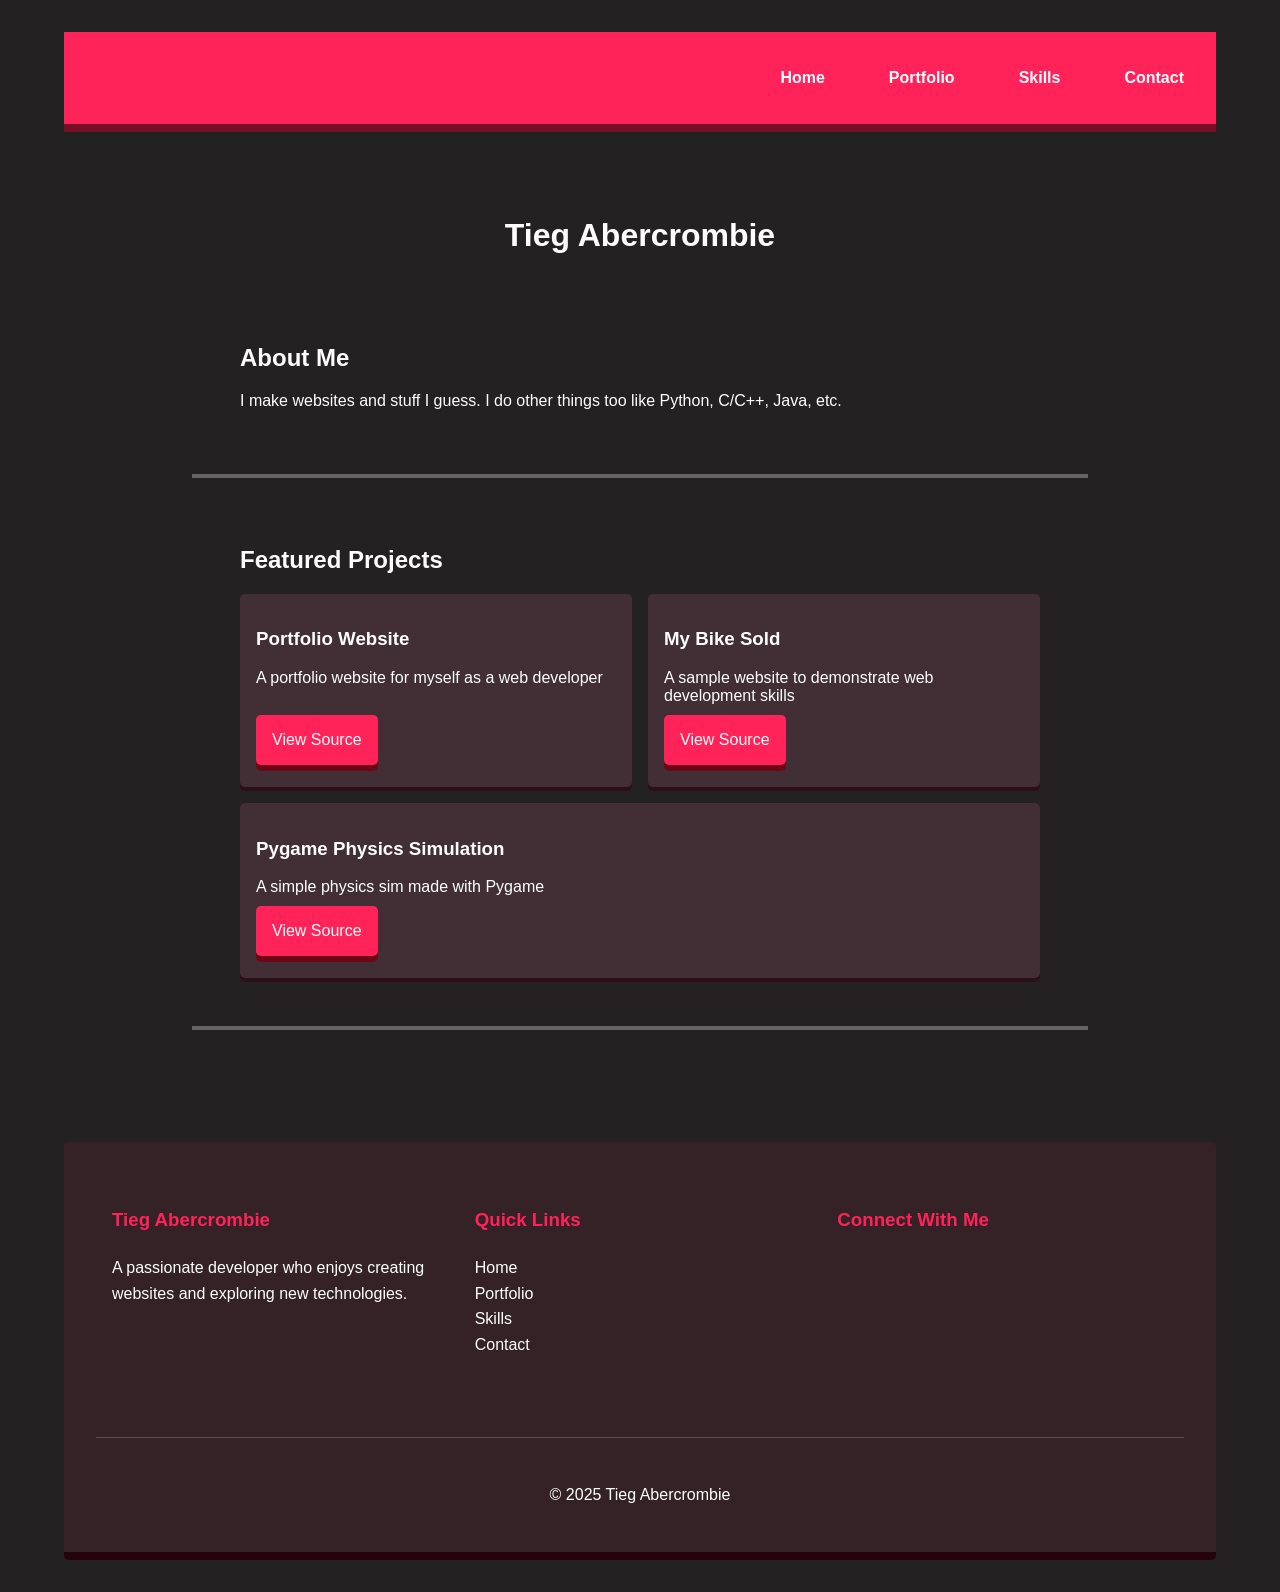
==== index.html @ 49874b30 "add more stuff idk im bad at remembering" ====
<!DOCTYPE html>
<html lang="en">
<head>
    <meta charset="UTF-8">
    <meta name="viewport" content="width=device-width, initial-scale=1.0">
    <title>Home | Tieg Abercrombie</title>
    <link rel="stylesheet" href="styles.css">
    <script src="https://kit.fontawesome.com/b3dae35265.js" crossorigin="anonymous"></script>
</head>
<body>
    <header>
        <a href="index.html">
            <img src="https://placehold.co/400/" alt="">
        </a>
        <nav>
            <a href="index.html">Home</a>
            <a href="portfolio.html">Portfolio</a>
            <a href="skills.html">Skills</a>
            <a href="contact.html">Contact</a>
        </nav>
    </header>
    <main>
        <h1>Tieg Abercrombie</h1>
        <section>
            <h2>About Me</h2>
            <p>I make websites and stuff I guess. I do other things too like Python, C/C++, Java, etc.</p>
        </section>
        <section>
            <h2>Featured Projects</h2>
            <div class="card-container">
                <div class="project-card">
                    <div class="card-content">
                        <h3><i class="fa-solid fa-globe"></i> Portfolio Website</h3>
                        <p>A portfolio website for myself as a web developer</p>
                    </div>
                    <a href="https://github.com/28tabercrombie/web-dev-portfolio" target="_blank" class="btn"><i class="fa-brands fa-github"></i> View Source</a>
                </div>
                <div class="project-card">
                    <div class="card-content">
                        <h3><i class="fa-solid fa-globe"></i> My Bike Sold</h3>
                        <p>A sample website to demonstrate web development skills</p>
                    </div>
                    <a href="https://github.com/28tabercrombie/my-bike-sold" target="_blank" class="btn"><i class="fa-brands fa-github"></i> View Source</a>
                </div>
                <div class="project-card">
                    <div class="card-content">
                        <h3><i class="fa-brands fa-python"></i> Pygame Physics Simulation</h3>
                        <p>A simple physics sim made with Pygame</p>
                    </div>
                    <a href="https://github.com/TryroT136/python/blob/main/simulations/best-physics-ever.py" target="_blank" class="btn"><i class="fa-brands fa-github"></i> View Source</a>
                </div>
            </div>
        </section>
    </main>
    <footer>
    <div class="footer-container">
        <div class="footer-section about">
            <h3>Tieg Abercrombie</h3>
            <p>A passionate developer who enjoys creating websites and exploring new technologies.</p>
        </div>
        <div class="footer-section links">
            <h3>Quick Links</h3>
            <ul>
                <li><a href="index.html">Home</a></li>
                <li><a href="portfolio.html">Portfolio</a></li>
                <li><a href="skills.html">Skills</a></li>
                <li><a href="contact.html">Contact</a></li>
            </ul>
        </div>
        <div class="footer-section social">
            <h3>Connect With Me</h3>
            <div class="social-links">
                <a href="#" target="_blank" aria-label="GitHub"><i class="fa-brands fa-github"></i></a>
                <a href="#" target="_blank" aria-label="LinkedIn"><i class="fa-brands fa-linkedin"></i></a>
                <a href="#" target="_blank" aria-label="Twitter"><i class="fa-brands fa-twitter"></i></a>
            </div>
        </div>
    </div>
    <div class="footer-bottom">
        <p>&copy; 2025 Tieg Abercrombie</p>
    </div>
</footer>

</body>
</html>
---- styles.css ----
html, body {
    margin: 0;
    padding: 0;
}

* {
    box-sizing: border-box;
}

body {
    font-family:'Segoe UI', Tahoma, Geneva, Verdana, sans-serif;
    /* text-transform: lowercase; */
    background-color: #242122;
    display: flex;
    flex-direction: column;
    align-items: center;
    /* justify-content: center; */
    width: 100vw;
    min-height: 100vh;
    color: #ffffff;
}

header {
    display: flex;
    flex-direction: row;
    align-items: center;
    justify-content: space-between;
    /* padding: 1rem; */
    background-color: #ff235a;
    color: #ffffff;
    border-bottom: 8px solid #750f25;
    width: calc(100% - 8rem);
    margin: 2rem auto;
    height: 100px;
}

header a, header img {
    height: 100%;
    padding: 0.5rem;
}

header nav {
    display: flex;
    flex-direction: row;
    align-items: center;
    gap: 0;
}

header nav a {
    background-color: #ff235a;
    display: inline-flex;
    text-decoration: none;
    color: #ffffff;
    font-weight: bold;
    padding: 0 2em;
    transition: all 0.3s ease-in-out;
    transform: translateY(0px);
    height: 92px;
    text-align: center;
    border-bottom: 0px solid #750f25;
    align-items: center;
    justify-content: center;
}

header nav a:hover {
    box-shadow: 0px 4px 0px #750f25;
    /* color: #ffdde5; */
    background-color: #cd1238;
    transform: translateY(-4px);
}

main {
    display: flex;
    flex-direction: column;
    align-items: center;
    justify-content: flex-start;
    padding: 2rem;
    width: 60em;
    height: fit-content;
    padding-bottom: 5rem;
}

section {
    padding: 3rem;
    width: 100%;
    border-bottom: 4px solid rgba(255, 255, 255, 0.301);
}

.btn {
    display: inline-block;
    background-color: #ff235a;
    color: #ffffff;
    box-shadow: 0px 6px 0px #6c0816;
    text-decoration: none;
    padding: 1em;
    border-radius: 5px;
    transform: translateY(-6px);
    transition: all 0.2s ease-in-out;
}

.btn i {
    color: #ffffff;
}

.btn:hover {
    background-color: #cd1238;
    box-shadow: 0px 4px 0px #6c0816;
    transform: translateY(-4px);
}

.btn:active {
    background-color: #b31031;
    box-shadow: 0px 0px 0px #6c0816;
    transform: translateY(0px);
}
/*
footer {
    display: flex;
    flex-direction: column;
    align-items: center;
    justify-content: space-around;
    padding: 1rem;
    background-color: #342227;
    color: #ffffff;
    border-bottom: 8px solid #25030a;
    width: calc(100% - 32rem);
    margin: 2rem auto;
    height: 100px;
}

footer p {
    padding: 0;
    margin: 0;
}

footer .footer-links {
    display: flex;
    flex-direction: row;
    align-items: center;
    justify-content: space-around;
    width: 100%;
    margin-top: 1em;
}

footer .footer-links a {
    text-align: center;
    flex: 1;
    text-decoration: none;
    color: #ffffff;
    font-weight: bold;
    border-right: 2px solid rgba(255, 255, 255, 0.301);
    transition: all 0.3s ease-in-out;
}

footer .footer-links a:last-child {
    border: none;
}

footer .footer-links a:hover {
    color: #ff4f78;
}*/

.card-container {
    display: flex;
    flex-direction: row;
    flex-wrap: wrap;
    align-content: flex-start;
    gap: 1em;
}

.project-card {
    display: flex;
    flex-direction: column;
    align-items: flex-start;
    background-color: #412f35;
    box-shadow: 0px 4px 0px #2b1117;
    padding: 1em;
    border-radius: 5px;
    transition: all 0.3s ease-in-out;
    flex: 1;
    min-width: 300px;
    /* margin-bottom: 1em; */
}

.project-card .card-content {
    flex-grow: 1;
}

.project-card .card-button-container {
    display: flex;
    flex-direction: row;
    align-items: center;
    justify-content: flex-end;
    align-self: flex-end;
    margin-top: 1em;
    gap: 1em;
}

.project-card:hover {
    transform: translateY(-4px);
    box-shadow: 0px 8px 0px #2b1117;
}

.contact-links {
    display: flex;
    flex-direction: row;
    gap: 1em; /* Add some space between the buttons */
}

.contact-links a {
    display: flex; /* Use flexbox for internal alignment */
    flex-direction: column; /* Stack icon and text vertically */
    align-items: center; /* Center items horizontally */
    justify-content: center; /* Center items vertically */
    text-decoration: none;
    color: #ffffff;
    background-color: #ff235a;
    box-shadow: 0px 6px 0px #6c0816;
    text-align: center;
    padding: 1.5em; /* Increase padding to make it more square */
    border-radius: 5px;
    width: 8em; /* Set a fixed width to make them square-ish */
    transition: all 0.2s ease-in-out;
}

.contact-links a i {
    font-size: 2em;
    text-shadow: 0px 2px 0px #96001e5a;
    color: #ffffff;
    margin-bottom: 0.5em;
}

.contact-links a img {
    height: 2em;
    filter: drop-shadow(0px 2px 0px #96001e5a);
    margin-bottom: 0.5em;
}

.contact-links a:hover {
    background-color: #cd1238;
    box-shadow: 0px 4px 0px #6c0816;
    transform: translateY(2px);
}

.contact-links a:active {
    background-color: #b31031;
    box-shadow: 0px 0px 0px #6c0816;
    transform: translateY(6px);
}

.contact-links a span { /* Style for the text below the icon */
    margin-top: 0.5em; /* Space between icon and text */
}

.disabled {
    opacity: 0.5;
    pointer-events: none;
}

i {
    color: #ff235a;
}

.img-icon {
    width: auto;
    height: 1em;
    vertical-align: middle;
}

















footer {
    background-color: #342227;
    color: #ffffff;
    padding: 2rem;
    margin: 2rem auto; /* Centers the footer with space above and below */
    width: calc(100% - 8rem); /* Matches the width of your header */
    max-width: 1200px; /* Good practice for very large screens */
    border-radius: 5px;
    border-bottom: 8px solid #25030a; /* Consistent with your header's border */
}

.footer-container {
    display: flex;
    flex-wrap: wrap;
    justify-content: space-between;
    padding-bottom: 2rem;
}

.footer-section {
    flex: 1;
    min-width: 220px; /* Adjusted for better wrapping in a smaller container */
    margin: 1rem;
}

.footer-section h3 {
    color: #ff235a;
    margin-bottom: 1.5rem;
}

.footer-section p, .footer-section ul {
    line-height: 1.6;
}

.footer-section.links ul {
    list-style: none;
    padding: 0;
}

.footer-section.links ul li a {
    text-decoration: none;
    color: #ffffff;
    transition: color 0.3s ease-in-out;
}

.footer-section.links ul li a:hover {
    color: #ff4f78;
}

.social-links a {
    display: inline-block;
    color: #ffffff;
    font-size: 1.5rem;
    margin-right: 1.5rem;
    transition: color 0.3s ease-in-out, transform 0.3s ease-in-out;
}

.social-links a:last-child {
    margin-right: 0;
}

.social-links a:hover {
    color: #ff4f78;
    transform: translateY(-2px);
}

.footer-bottom {
    text-align: center;
    padding-top: 2rem;
    margin-top: 1rem;
    border-top: 1px solid rgba(255, 255, 255, 0.2);
}











/* Mobile */
@media screen and (max-width: 768px) {
    header {
        flex-direction: column;
        height: fit-content;
    }

    header nav {
        flex-direction: column;
        width: 100%;
    }

    header nav a {
        width: 100%;
    }

    header img {
        height: 100px;
    }

    .card-container {
        flex-direction: column;
        align-items: center;
    }

    .project-card {
        width: 100%;
        min-width: 100px;
    }

    .project-card .card-button-container {
        flex-direction: column;
        align-items: center;
        width: 100%;
    }

    .project-card .card-button-container .btn {
        width: 100%;
    }

    main {
        width: 100%;
    }
}
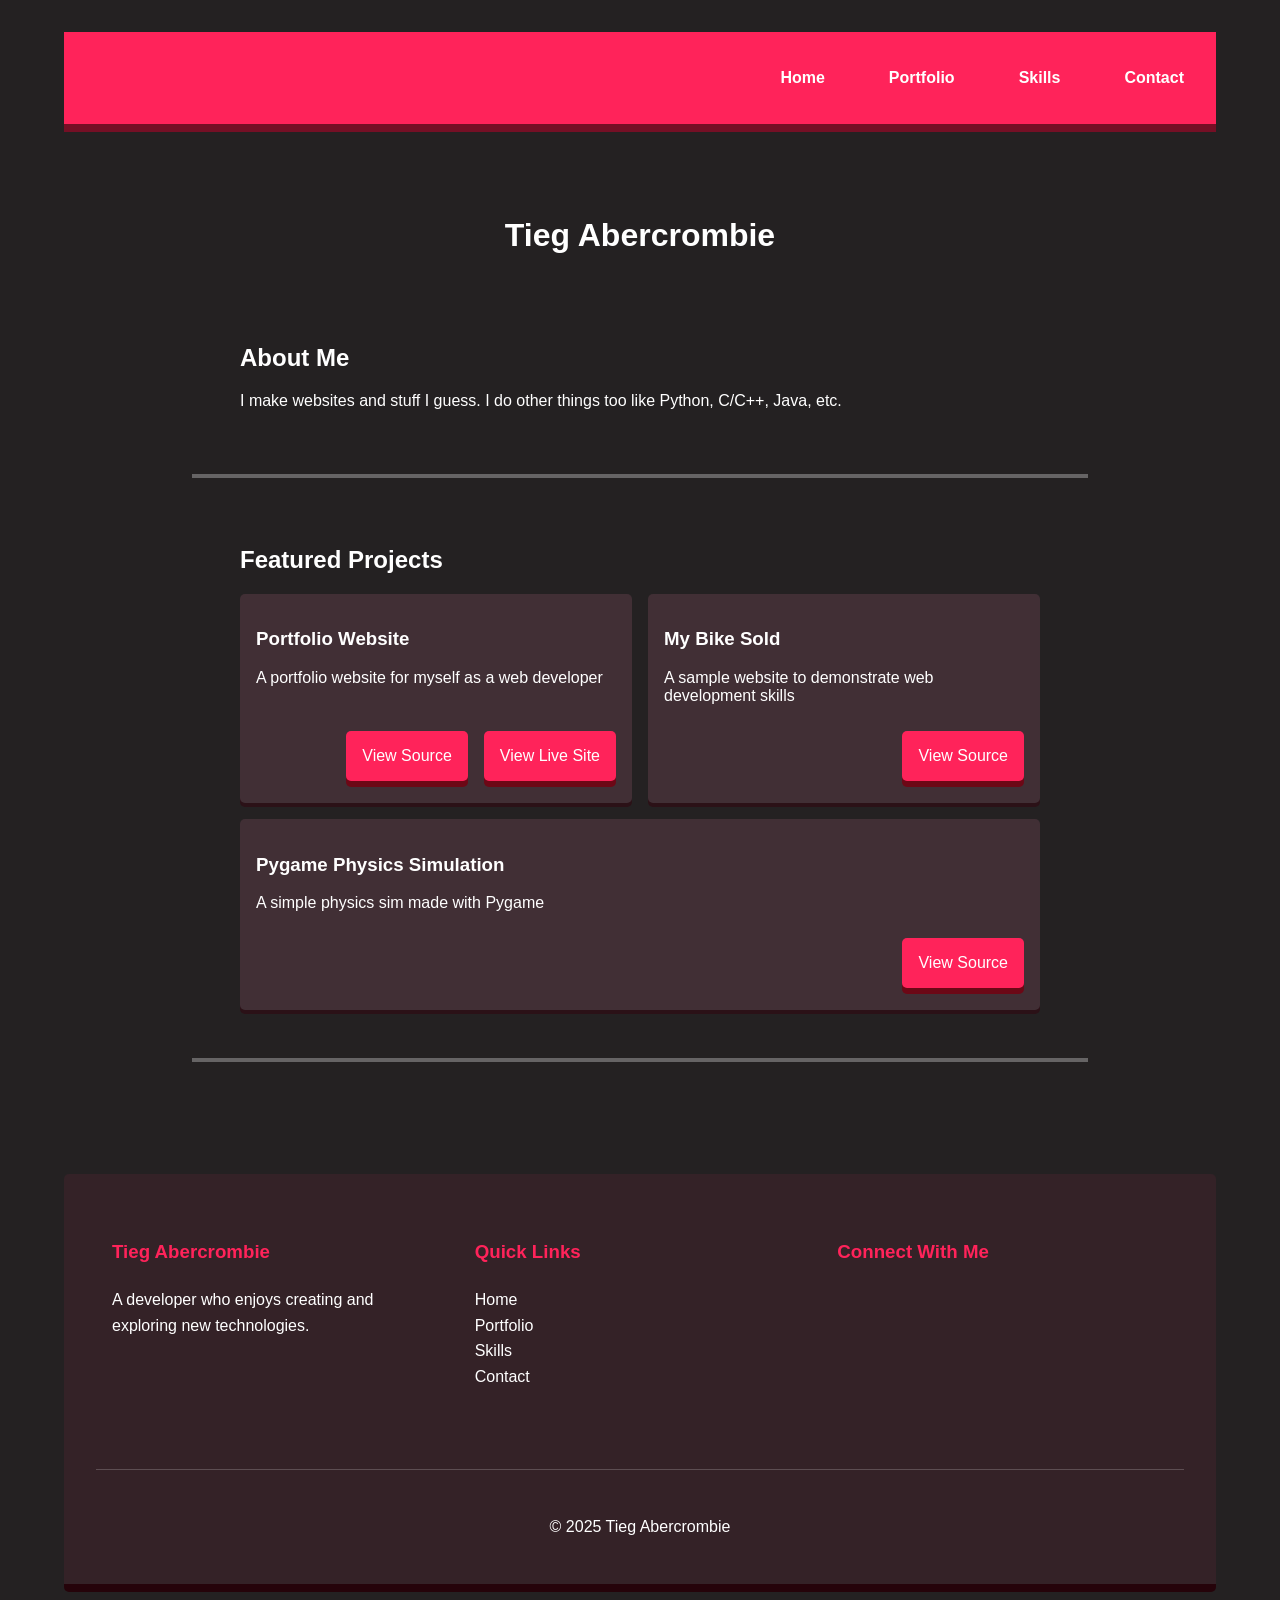
==== commit d56c389d: "xvbxcvxvcd" ====
--- a/index.html
+++ b/index.html
@@ -5,6 +5,7 @@
     <meta name="viewport" content="width=device-width, initial-scale=1.0">
     <title>Home | Tieg Abercrombie</title>
     <link rel="stylesheet" href="styles.css">
+    <link rel="shortcut icon" href="favicon.svg" type="image/x-icon">
     <script src="https://kit.fontawesome.com/b3dae35265.js" crossorigin="anonymous"></script>
 </head>
 <body>
@@ -33,21 +34,28 @@
                         <h3><i class="fa-solid fa-globe"></i> Portfolio Website</h3>
                         <p>A portfolio website for myself as a web developer</p>
                     </div>
-                    <a href="https://github.com/28tabercrombie/web-dev-portfolio" target="_blank" class="btn"><i class="fa-brands fa-github"></i> View Source</a>
+                    <div class="card-button-container">
+                        <a href="https://github.com/28tabercrombie/web-dev-portfolio" target="_blank" class="btn"><i class="fa-brands fa-github"></i> View Source</a>
+                        <a href="https://tiega.catalystweb.dev" target="_blank" class="btn"><i class="fa-solid fa-arrow-up-right-from-square"></i> View Live Site</a> 
+                    </div>
                 </div>
                 <div class="project-card">
                     <div class="card-content">
                         <h3><i class="fa-solid fa-globe"></i> My Bike Sold</h3>
                         <p>A sample website to demonstrate web development skills</p>
                     </div>
-                    <a href="https://github.com/28tabercrombie/my-bike-sold" target="_blank" class="btn"><i class="fa-brands fa-github"></i> View Source</a>
+                    <div class="card-button-container">
+                        <a href="https://github.com/28tabercrombie/my-bike-sold" target="_blank" class="btn"><i class="fa-brands fa-github"></i> View Source</a>
+                    </div>
                 </div>
                 <div class="project-card">
                     <div class="card-content">
                         <h3><i class="fa-brands fa-python"></i> Pygame Physics Simulation</h3>
                         <p>A simple physics sim made with Pygame</p>
                     </div>
-                    <a href="https://github.com/TryroT136/python/blob/main/simulations/best-physics-ever.py" target="_blank" class="btn"><i class="fa-brands fa-github"></i> View Source</a>
+                    <div class="card-button-container">
+                        <a href="https://github.com/TryroT136/python/blob/main/simulations/best-physics-ever.py" target="_blank" class="btn"><i class="fa-brands fa-github"></i> View Source</a>
+                    </div>
                 </div>
             </div>
         </section>
@@ -56,7 +64,7 @@
     <div class="footer-container">
         <div class="footer-section about">
             <h3>Tieg Abercrombie</h3>
-            <p>A passionate developer who enjoys creating websites and exploring new technologies.</p>
+            <p>A developer who enjoys creating and exploring new technologies.</p>
         </div>
         <div class="footer-section links">
             <h3>Quick Links</h3>
@@ -70,9 +78,9 @@
         <div class="footer-section social">
             <h3>Connect With Me</h3>
             <div class="social-links">
-                <a href="#" target="_blank" aria-label="GitHub"><i class="fa-brands fa-github"></i></a>
-                <a href="#" target="_blank" aria-label="LinkedIn"><i class="fa-brands fa-linkedin"></i></a>
-                <a href="#" target="_blank" aria-label="Twitter"><i class="fa-brands fa-twitter"></i></a>
+                <a href="https://github.com/28tabercrombie" target="_blank" aria-label="GitHub"><i class="fa-brands fa-github"></i></a>
+                <a href="#" target="_blank" aria-label="LinkedIn" class="disabled"><i class="fa-brands fa-linkedin"></i></a>
+                <a href="#" target="_blank" aria-label="Bluesky" class="disabled"><i class="fa-brands fa-bluesky"></i></a>
             </div>
         </div>
     </div>
--- a/styles.css
+++ b/styles.css
@@ -189,6 +189,7 @@
 .project-card .card-button-container {
     display: flex;
     flex-direction: row;
+    flex-wrap: wrap;
     align-items: center;
     justify-content: flex-end;
     align-self: flex-end;
@@ -202,8 +203,10 @@
 }
 
 .contact-links {
-    display: flex;
-    flex-direction: row;
+    width: 100%;
+    display: flex;
+    flex-direction: row;
+    flex-wrap: wrap;
     gap: 1em; /* Add some space between the buttons */
 }
 
@@ -219,20 +222,20 @@
     text-align: center;
     padding: 1.5em; /* Increase padding to make it more square */
     border-radius: 5px;
-    width: 8em; /* Set a fixed width to make them square-ish */
+    width: calc((100% / 5) - 0.8em);
     transition: all 0.2s ease-in-out;
 }
 
 .contact-links a i {
     font-size: 2em;
-    text-shadow: 0px 2px 0px #96001e5a;
+    text-shadow: 0px 3px 0px #96001e5a;
     color: #ffffff;
     margin-bottom: 0.5em;
 }
 
 .contact-links a img {
     height: 2em;
-    filter: drop-shadow(0px 2px 0px #96001e5a);
+    filter: drop-shadow(0px 3px 0px #96001e5a);
     margin-bottom: 0.5em;
 }
 
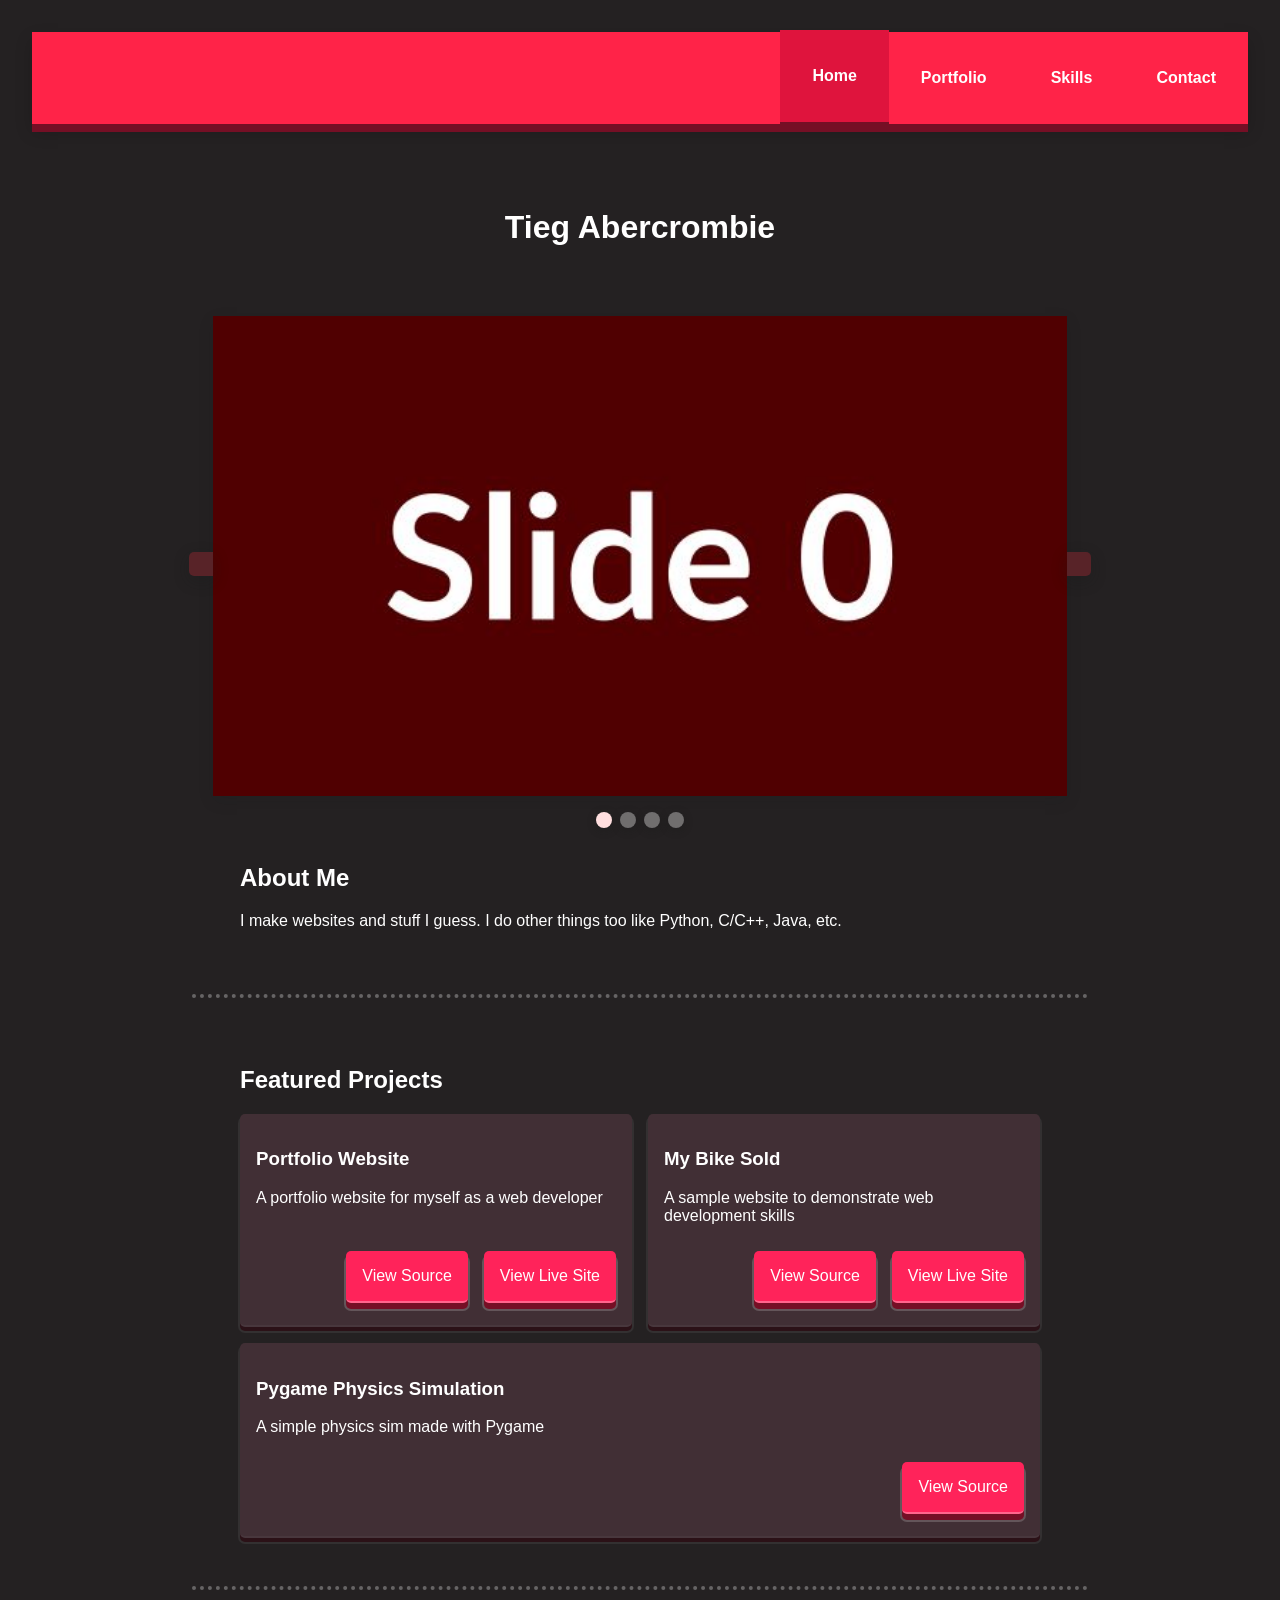
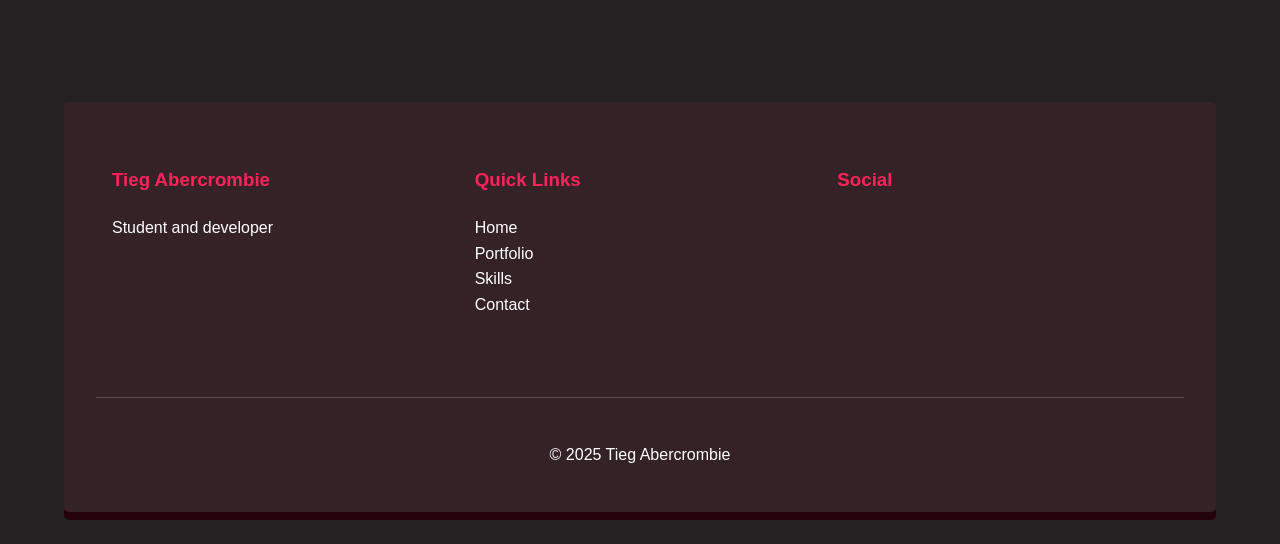
==== commit fc57e2e8: "add carousel and other stuff" ====
--- a/index.html
+++ b/index.html
@@ -4,25 +4,49 @@
     <meta charset="UTF-8">
     <meta name="viewport" content="width=device-width, initial-scale=1.0">
     <title>Home | Tieg Abercrombie</title>
-    <link rel="stylesheet" href="styles.css">
-    <link rel="shortcut icon" href="favicon.svg" type="image/x-icon">
+    <link rel="stylesheet" href="./styles.css">
+    <link rel="shortcut icon" href="https://placehold.co/400/202050/ff2020/png?text=icon" type="image/x-icon">
     <script src="https://kit.fontawesome.com/b3dae35265.js" crossorigin="anonymous"></script>
 </head>
 <body>
     <header>
         <a href="index.html">
-            <img src="https://placehold.co/400/" alt="">
+            <img src="https://placehold.co/400/202050/ff2020/png?text=icon" alt="">
         </a>
         <nav>
-            <a href="index.html">Home</a>
-            <a href="portfolio.html">Portfolio</a>
-            <a href="skills.html">Skills</a>
-            <a href="contact.html">Contact</a>
+            <a href="/index.html" class="active-page">Home</a>
+            <a href="/portfolio.html">Portfolio</a>
+            <a href="/skills.html">Skills</a>
+            <a href="/contact.html">Contact</a>
         </nav>
     </header>
     <main>
         <h1>Tieg Abercrombie</h1>
         <section>
+            <!-- <div class="slideshow">
+                <button id="prevBtn"><i class="fa-solid fa-angle-left"></i></button>
+                <img src="https://placehold.co/600x400/" id="mainImg" alt="">
+                <button id="nextBtn"><i class="fa-solid fa-angle-right"></i></button>
+            </div> -->
+            <div class="flex-col carousel-container">
+                <div class="flex-row">
+                    <button class="arrow arrow-left" onclick="navigateCarousel('prev')">
+                        <i class="fa-solid fa-angle-left"></i>
+                    </button>
+                    <div class="carousel-img" id="carousel-hero">
+                        <div id="carousel-crossfade"></div>
+                    </div>
+                    <button class="arrow arrow-right" onclick="navigateCarousel('next')">
+                        <i class="fa-solid fa-angle-right"></i>
+                    </button>
+                </div>
+                <div class="carousel-bubbles">
+                    <div class="carousel-bubble carousel-bubble-active" onclick="navigateCarousel(0)"></div>
+                    <div class="carousel-bubble" onclick="navigateCarousel(1)"></div>
+                    <div class="carousel-bubble" onclick="navigateCarousel(2)"></div>
+                    <div class="carousel-bubble" onclick="navigateCarousel(3)"></div>
+                </div>
+            </div>
             <h2>About Me</h2>
             <p>I make websites and stuff I guess. I do other things too like Python, C/C++, Java, etc.</p>
         </section>
@@ -36,7 +60,7 @@
                     </div>
                     <div class="card-button-container">
                         <a href="https://github.com/28tabercrombie/web-dev-portfolio" target="_blank" class="btn"><i class="fa-brands fa-github"></i> View Source</a>
-                        <a href="https://tiega.catalystweb.dev" target="_blank" class="btn"><i class="fa-solid fa-arrow-up-right-from-square"></i> View Live Site</a> 
+                        <a href="https://tiega.catalystweb.dev" target="_blank" class="btn"><i class="fa-solid fa-arrow-up-right-from-square"></i> View Live Site</a>
                     </div>
                 </div>
                 <div class="project-card">
@@ -46,6 +70,7 @@
                     </div>
                     <div class="card-button-container">
                         <a href="https://github.com/28tabercrombie/my-bike-sold" target="_blank" class="btn"><i class="fa-brands fa-github"></i> View Source</a>
+                        <a href="/my-bike-sold/" target="_blank" class="btn"><i class="fa-solid fa-arrow-up-right-from-square"></i> View Live Site</a>
                     </div>
                 </div>
                 <div class="project-card">
@@ -64,23 +89,23 @@
     <div class="footer-container">
         <div class="footer-section about">
             <h3>Tieg Abercrombie</h3>
-            <p>A developer who enjoys creating and exploring new technologies.</p>
+            <p>Student and developer</p>
         </div>
         <div class="footer-section links">
             <h3>Quick Links</h3>
             <ul>
-                <li><a href="index.html">Home</a></li>
-                <li><a href="portfolio.html">Portfolio</a></li>
-                <li><a href="skills.html">Skills</a></li>
-                <li><a href="contact.html">Contact</a></li>
+                <li><a href="/index.html">Home</a></li>
+                <li><a href="/portfolio.html">Portfolio</a></li>
+                <li><a href="/skills.html">Skills</a></li>
+                <li><a href="/contact.html">Contact</a></li>
             </ul>
         </div>
         <div class="footer-section social">
-            <h3>Connect With Me</h3>
+            <h3>Social</h3>
             <div class="social-links">
-                <a href="https://github.com/28tabercrombie" target="_blank" aria-label="GitHub"><i class="fa-brands fa-github"></i></a>
-                <a href="#" target="_blank" aria-label="LinkedIn" class="disabled"><i class="fa-brands fa-linkedin"></i></a>
-                <a href="#" target="_blank" aria-label="Bluesky" class="disabled"><i class="fa-brands fa-bluesky"></i></a>
+                <a href="https://github.com/28tabercrombie" target="_blank" aria-label="GitHub"><i class="fa-brands fa-github"></i></a><!-- comment removes whitespace between icons
+                --><a href="#" target="_blank" aria-label="LinkedIn" class="disabled"><i class="fa-brands fa-linkedin"></i></a><!--
+                --><a href="#" target="_blank" aria-label="Bluesky" class="disabled"><i class="fa-brands fa-bluesky"></i></a>
             </div>
         </div>
     </div>
@@ -88,6 +113,37 @@
         <p>&copy; 2025 Tieg Abercrombie</p>
     </div>
 </footer>
+<noscript>
+    <style>
+        main {
+            opacity: 1 !important;
+        }
+        .carousel-container {
+            display: none !important;
+        }
+    </style>
+</noscript>
+<script>
+    let main = document.querySelector("main");
+    main.style.setProperty("opacity", "0");
+    window.onload = () => {
+        main.style.setProperty("opacity", "1", "important");
+    }
+</script>
+<!-- <script>
+    let images = ["image.jpg"];
+    let index = 0;
 
+    document.getElementById("nextBtn").onclick = () => {
+        index = (index + 1) % images.length;
+        document.getElementById("image").src = images[index];
+    }
+
+    document.getElementById("prevBtn").onclick = () => {
+        index = (index - 1 + images.length) % images.length;
+        document.getElementById("image").src = images[index];
+    }
+</script> -->
+<script src="./js/carousel.js"></script>
 </body>
 </html>
--- a/styles.css
+++ b/styles.css
@@ -1,3 +1,10 @@
+:root {
+    --primary-color: #ff2348;
+    --secondary-color: #582328;
+    --background-color: #242122;
+    --text-color: #ffffff;
+}
+
 html, body {
     margin: 0;
     padding: 0;
@@ -17,7 +24,7 @@
     /* justify-content: center; */
     width: 100vw;
     min-height: 100vh;
-    color: #ffffff;
+    color: var(--text-color);
 }
 
 header {
@@ -26,12 +33,12 @@
     align-items: center;
     justify-content: space-between;
     /* padding: 1rem; */
-    background-color: #ff235a;
-    color: #ffffff;
-    border-bottom: 8px solid #750f25;
-    width: calc(100% - 8rem);
+    background-color: var(--primary-color);
+    color: var(--text-color);
+    box-shadow: 0px 8px 0px #750f25, 0px 8px 16px 0px #0000002f;
+    width: calc(100% - 4rem);
     margin: 2rem auto;
-    height: 100px;
+    height: 92px;
 }
 
 header a, header img {
@@ -47,7 +54,7 @@
 }
 
 header nav a {
-    background-color: #ff235a;
+    background-color: var(--primary-color);
     display: inline-flex;
     text-decoration: none;
     color: #ffffff;
@@ -57,19 +64,36 @@
     transform: translateY(0px);
     height: 92px;
     text-align: center;
-    border-bottom: 0px solid #750f25;
+    box-shadow: 0px 0px 0px #750f25;
     align-items: center;
     justify-content: center;
 }
 
 header nav a:hover {
+    box-shadow: 0px 4px 0px #750f25 !important;
+    /* color: #ffdde5; */
+    background-color: #cd1238 !important;
+    transform: translateY(-4px) !important;
+}
+
+header nav a:active {
+    box-shadow: 0px 4px 0px #750f25 !important;
+    /* color: #ffdde5; */
+    background-color: #c00b2f !important;
+    transform: translateY(-2px) !important;
+    transition: all 0.1s ease-in-out !important;
+}
+
+header nav a.active-page {
     box-shadow: 0px 4px 0px #750f25;
     /* color: #ffdde5; */
-    background-color: #cd1238;
-    transform: translateY(-4px);
+    background-color: #df143d;
+    transform: translateY(-2px);
 }
 
 main {
+    /* opacity: 0; */
+    transition: opacity 0.5s ease-in-out;
     display: flex;
     flex-direction: column;
     align-items: center;
@@ -83,14 +107,15 @@
 section {
     padding: 3rem;
     width: 100%;
-    border-bottom: 4px solid rgba(255, 255, 255, 0.301);
+    border-bottom: 4px dotted rgba(255, 255, 255, 0.301);
 }
 
 .btn {
     display: inline-block;
     background-color: #ff235a;
     color: #ffffff;
-    box-shadow: 0px 6px 0px #6c0816;
+    box-shadow: 0px 6px 0px #750f25, 0px 6px 0px 2px #ffffff2f;
+    border-bottom: 2px solid #ffffff4d;
     text-decoration: none;
     padding: 1em;
     border-radius: 5px;
@@ -104,14 +129,15 @@
 
 .btn:hover {
     background-color: #cd1238;
-    box-shadow: 0px 4px 0px #6c0816;
+    box-shadow: 0px 4px 0px #750f25, 0px 4px 0px 2px #ffffff2f;
     transform: translateY(-4px);
 }
 
 .btn:active {
     background-color: #b31031;
-    box-shadow: 0px 0px 0px #6c0816;
+    box-shadow: 0px 0px 0px #750f25, 0px 0px 0px 2px #ffffff2f;
     transform: translateY(0px);
+    transition: all 0.05s ease-in-out;
 }
 /*
 footer {
@@ -160,6 +186,15 @@
     color: #ff4f78;
 }*/
 
+.slideshow {
+    display: flex;
+    flex-direction: row;
+    align-items: center;
+    justify-content: center;
+    gap: 2em;
+    margin: 2em auto;
+}
+
 .card-container {
     display: flex;
     flex-direction: row;
@@ -173,9 +208,10 @@
     flex-direction: column;
     align-items: flex-start;
     background-color: #412f35;
-    box-shadow: 0px 4px 0px #2b1117;
+    box-shadow: 0px 4px 0px #2b1117, 0px 4px 0px 2px #ffffff11;
     padding: 1em;
     border-radius: 5px;
+    border-bottom: 2px solid #ffffff0a;
     transition: all 0.3s ease-in-out;
     flex: 1;
     min-width: 300px;
@@ -199,7 +235,7 @@
 
 .project-card:hover {
     transform: translateY(-4px);
-    box-shadow: 0px 8px 0px #2b1117;
+    box-shadow: 0px 8px 0px #2b1117, 0px 8px 0px 2px #ffffff11;
 }
 
 .contact-links {
@@ -271,11 +307,156 @@
 }
 
 
-
-
-
-
-
+.flex-row {
+    display: flex;
+    flex-direction: row;
+    align-items: center;
+    justify-content: center;
+}
+
+.flex-col {
+    display: flex;
+    flex-direction: column;
+    align-items: center;
+    justify-content: center;
+}
+
+
+
+/* Carousel */
+
+.carousel {
+    /* background-color: #465848; */
+    width: 100%;
+    /* max-width: 1000px; */
+    margin: auto;
+}
+
+.carousel-container {
+    height: fit-content;
+}
+
+.carousel-container > div {
+    height: fit-content;
+    width: 100%;
+}
+
+.carousel-img {
+    position: relative;
+    /* width: 100%; */
+    height: 30em;
+    aspect-ratio: 16 / 9;
+    background-image: url("/assets/images/slide_0.jpg");
+    background-position: center;
+    background-size: cover;
+    background-repeat: no-repeat;
+    display: flex;
+    align-items: center;
+    justify-content: center;
+    transition: background-image 0.2s ease;
+    /* overflow: hidden; */
+    /* border-radius: 5px; */
+    box-shadow: 0px 5px 15px rgba(24, 27, 25, 0.1);
+    margin-bottom: 1em;
+}
+
+#carousel-crossfade {
+    /* Position the crossfade element on top of the hero */
+    position: absolute;
+    top: 0;
+    left: 0;
+    width: 100%;
+    height: 100%;
+    background-size: cover;
+    background-position: center;
+    /* This is the key line for the fade transition */
+    transition: opacity 1s ease-in-out;
+    opacity: 0;
+    pointer-events: none;
+}
+
+.arrow {
+    color: rgb(253,248,237);
+    background: none;
+    background-color: #582328;
+    border: none;
+    border-radius: 5px;
+    font-size: 3em;
+    padding: 0.25em;
+    /* margin-left: 1em; */
+    /* margin-right: 1em; */
+    cursor: pointer;
+    transition: all 0.2s ease;
+    z-index: 1;
+    line-height: 100%;
+    box-shadow: 0px 5px 15px rgba(24, 27, 25, 0.3);
+}
+
+.arrow i {
+    color: inherit;
+}
+
+.arrow:hover {
+    color: #ffffff;
+}
+
+.arrow-left {
+    border-top-right-radius: 0;
+    border-bottom-right-radius: 0;
+}
+
+.arrow-right {
+    border-top-left-radius: 0;
+    border-bottom-left-radius: 0;
+}
+
+.arrow-left:hover {
+    translate: -2px 0;
+    /* padding-right: calc(0.25em + 2px); */
+}
+
+.arrow-right:hover {
+    translate: 2px 0;
+    /* padding-left: calc(0.25em + 4px); */
+}
+
+.arrow-left:active {
+    translate: -6px 0;
+}
+
+.arrow-right:active {
+    translate: 6px 0;
+}
+
+.carousel-bubbles {
+    display: flex;
+    flex-direction: row;
+    align-items: center;
+    justify-content: center;
+    margin-bottom: 1em;
+    gap: 0.5em;
+    z-index: 1;
+}
+
+.carousel-bubble {
+    background-color: #e7e7e763;
+    width: 1em;
+    height: 1em;
+    margin: 0;
+    padding: 0;
+    border-radius: 100%;
+    box-shadow: 0px 2px 8px rgba(24, 27, 25, 0.4);
+    transition: all 0.2s ease;
+    cursor: pointer;
+}
+
+.carousel-bubble:hover {
+    translate: 0 -2px;
+}
+
+.carousel-bubble-active {
+    background-color: #ffdfdf;
+}
 
 
 
@@ -294,7 +475,7 @@
     width: calc(100% - 8rem); /* Matches the width of your header */
     max-width: 1200px; /* Good practice for very large screens */
     border-radius: 5px;
-    border-bottom: 8px solid #25030a; /* Consistent with your header's border */
+    box-shadow: 0px 8px 0px #25030a; /* Consistent with your header's border */
 }
 
 .footer-container {
@@ -364,6 +545,25 @@
 
 
 
+.btn-alt {
+    display: inline-block;
+    padding: 12px 24px;
+    background-color: #333;
+    color: #fff;
+    text-decoration: none;
+    border-radius: 5px;
+    transition: background-color 0.3s;
+}
+.btn-alt:hover {
+    background-color: #555;
+}
+
+
+
+
+
+
+
 
 
 
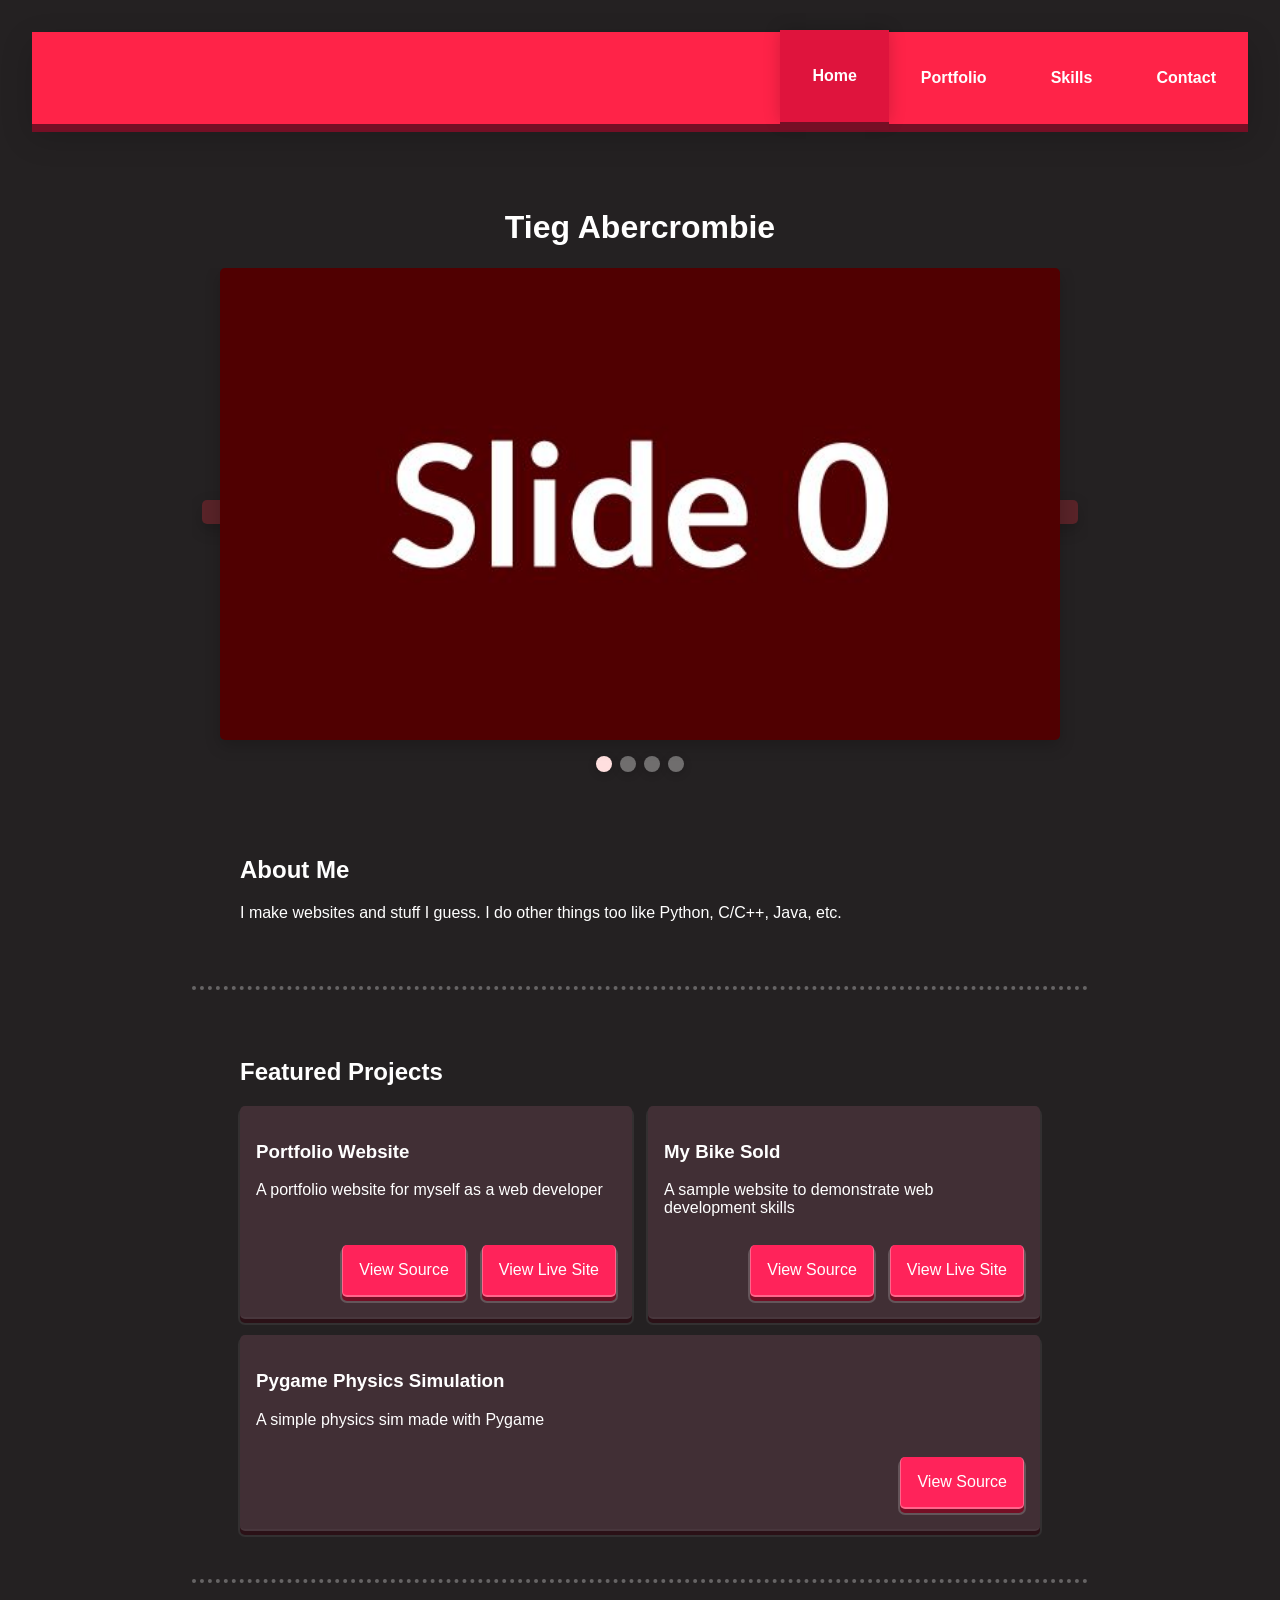
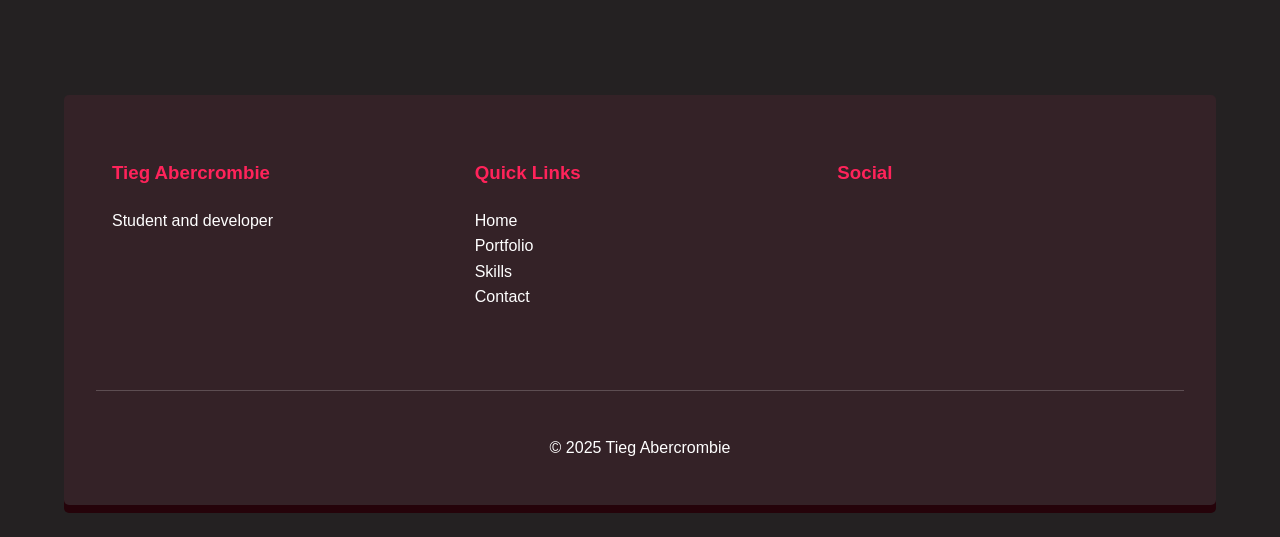
==== commit 19b3bcfe: "some mobile stuff and add todo" ====
--- a/index.html
+++ b/index.html
@@ -22,13 +22,7 @@
     </header>
     <main>
         <h1>Tieg Abercrombie</h1>
-        <section>
-            <!-- <div class="slideshow">
-                <button id="prevBtn"><i class="fa-solid fa-angle-left"></i></button>
-                <img src="https://placehold.co/600x400/" id="mainImg" alt="">
-                <button id="nextBtn"><i class="fa-solid fa-angle-right"></i></button>
-            </div> -->
-            <div class="flex-col carousel-container">
+        <div class="flex-col carousel-container">
                 <div class="flex-row">
                     <button class="arrow arrow-left" onclick="navigateCarousel('prev')">
                         <i class="fa-solid fa-angle-left"></i>
@@ -46,7 +40,13 @@
                     <div class="carousel-bubble" onclick="navigateCarousel(2)"></div>
                     <div class="carousel-bubble" onclick="navigateCarousel(3)"></div>
                 </div>
-            </div>
+        </div>
+        <section>
+            <!-- <div class="slideshow">
+                <button id="prevBtn"><i class="fa-solid fa-angle-left"></i></button>
+                <img src="https://placehold.co/600x400/" id="mainImg" alt="">
+                <button id="nextBtn"><i class="fa-solid fa-angle-right"></i></button>
+            </div> -->
             <h2>About Me</h2>
             <p>I make websites and stuff I guess. I do other things too like Python, C/C++, Java, etc.</p>
         </section>
--- a/styles.css
+++ b/styles.css
@@ -35,7 +35,7 @@
     /* padding: 1rem; */
     background-color: var(--primary-color);
     color: var(--text-color);
-    box-shadow: 0px 8px 0px #750f25, 0px 8px 16px 0px #0000002f;
+    box-shadow: 0px 8px 0px #750f25, 0px 12px 32px 0px #0000002f;
     width: calc(100% - 4rem);
     margin: 2rem auto;
     height: 92px;
@@ -64,31 +64,34 @@
     transform: translateY(0px);
     height: 92px;
     text-align: center;
-    box-shadow: 0px 0px 0px #750f25;
+    box-shadow: 0px 0px 0px #750f25, 0px 0px 0px #0000002f;
     align-items: center;
     justify-content: center;
 }
 
 header nav a:hover {
-    box-shadow: 0px 4px 0px #750f25 !important;
+    box-shadow: 0px 8px 0px #750f25, 0px 0px 16px #0000002f !important;
     /* color: #ffdde5; */
     background-color: #cd1238 !important;
     transform: translateY(-4px) !important;
+    z-index: 2;
 }
 
 header nav a:active {
-    box-shadow: 0px 4px 0px #750f25 !important;
+    box-shadow: 0px 8px 0px #750f25, 0px 0px 16px #0000002f !important;
     /* color: #ffdde5; */
     background-color: #c00b2f !important;
     transform: translateY(-2px) !important;
     transition: all 0.1s ease-in-out !important;
+    z-index: 1;
 }
 
 header nav a.active-page {
-    box-shadow: 0px 4px 0px #750f25;
+    box-shadow: 0px 8px 0px #750f25, 0px 0px 16px #0000002f;
     /* color: #ffdde5; */
     background-color: #df143d;
     transform: translateY(-2px);
+    z-index: 1;
 }
 
 main {
@@ -114,12 +117,14 @@
     display: inline-block;
     background-color: #ff235a;
     color: #ffffff;
-    box-shadow: 0px 6px 0px #750f25, 0px 6px 0px 2px #ffffff2f;
+    box-shadow: 0px 4px 0px #750f25, 0px 4px 0px 2px #ffffff2f;
+    border-left: 1px solid #ffffff4d;
+    border-right: 1px solid #ffffff4d;
     border-bottom: 2px solid #ffffff4d;
     text-decoration: none;
     padding: 1em;
     border-radius: 5px;
-    transform: translateY(-6px);
+    transform: translateY(-4px);
     transition: all 0.2s ease-in-out;
 }
 
@@ -129,8 +134,8 @@
 
 .btn:hover {
     background-color: #cd1238;
-    box-shadow: 0px 4px 0px #750f25, 0px 4px 0px 2px #ffffff2f;
-    transform: translateY(-4px);
+    box-shadow: 0px 6px 0px #750f25, 0px 6px 0px 2px #ffffff2f;
+    transform: translateY(-6px);
 }
 
 .btn:active {
@@ -253,8 +258,8 @@
     justify-content: center; /* Center items vertically */
     text-decoration: none;
     color: #ffffff;
-    background-color: #ff235a;
-    box-shadow: 0px 6px 0px #6c0816;
+    /* background-color: #ff235a; */
+    /* box-shadow: 0px 6px 0px #6c0816; */
     text-align: center;
     padding: 1.5em; /* Increase padding to make it more square */
     border-radius: 5px;
@@ -275,18 +280,6 @@
     margin-bottom: 0.5em;
 }
 
-.contact-links a:hover {
-    background-color: #cd1238;
-    box-shadow: 0px 4px 0px #6c0816;
-    transform: translateY(2px);
-}
-
-.contact-links a:active {
-    background-color: #b31031;
-    box-shadow: 0px 0px 0px #6c0816;
-    transform: translateY(6px);
-}
-
 .contact-links a span { /* Style for the text below the icon */
     margin-top: 0.5em; /* Space between icon and text */
 }
@@ -325,15 +318,11 @@
 
 /* Carousel */
 
-.carousel {
-    /* background-color: #465848; */
-    width: 100%;
-    /* max-width: 1000px; */
-    margin: auto;
-}
-
 .carousel-container {
     height: fit-content;
+    width: 100%;
+    overflow: hidden;
+    position: relative;
 }
 
 .carousel-container > div {
@@ -343,8 +332,8 @@
 
 .carousel-img {
     position: relative;
-    /* width: 100%; */
-    height: 30em;
+    width: 100%;
+    /* height: 30em; */
     aspect-ratio: 16 / 9;
     background-image: url("/assets/images/slide_0.jpg");
     background-position: center;
@@ -356,8 +345,10 @@
     transition: background-image 0.2s ease;
     /* overflow: hidden; */
     /* border-radius: 5px; */
-    box-shadow: 0px 5px 15px rgba(24, 27, 25, 0.1);
+    box-shadow: 0px 6px 16px #0000002f;
     margin-bottom: 1em;
+    z-index: 2;
+    border-radius: 5px;
 }
 
 #carousel-crossfade {
@@ -373,6 +364,8 @@
     transition: opacity 1s ease-in-out;
     opacity: 0;
     pointer-events: none;
+    z-index: 1;
+    border-radius: 5px;
 }
 
 .arrow {
@@ -389,7 +382,7 @@
     transition: all 0.2s ease;
     z-index: 1;
     line-height: 100%;
-    box-shadow: 0px 5px 15px rgba(24, 27, 25, 0.3);
+    box-shadow: 0px 6px 16px #0000002f;
 }
 
 .arrow i {
@@ -403,29 +396,33 @@
 .arrow-left {
     border-top-right-radius: 0;
     border-bottom-right-radius: 0;
+    padding-right: 16px;
+    translate: 10px 0;
 }
 
 .arrow-right {
     border-top-left-radius: 0;
     border-bottom-left-radius: 0;
+    padding-left: 16px;
+    translate: -10px 0;
 }
 
 .arrow-left:hover {
-    translate: -2px 0;
+    translate: 6px 0;
     /* padding-right: calc(0.25em + 2px); */
 }
 
 .arrow-right:hover {
-    translate: 2px 0;
+    translate: -6px 0;
     /* padding-left: calc(0.25em + 4px); */
 }
 
 .arrow-left:active {
-    translate: -6px 0;
+    translate: 0px 0;
 }
 
 .arrow-right:active {
-    translate: 6px 0;
+    translate: 0px 0;
 }
 
 .carousel-bubbles {
@@ -445,7 +442,7 @@
     margin: 0;
     padding: 0;
     border-radius: 100%;
-    box-shadow: 0px 2px 8px rgba(24, 27, 25, 0.4);
+    box-shadow: 0px 2px 8px #0000002f;
     transition: all 0.2s ease;
     cursor: pointer;
 }
@@ -611,4 +608,12 @@
     main {
         width: 100%;
     }
-}+
+    .arrow {
+        display: none;
+    }
+
+    .contact-links a {
+        width: 100%;
+    }
+}
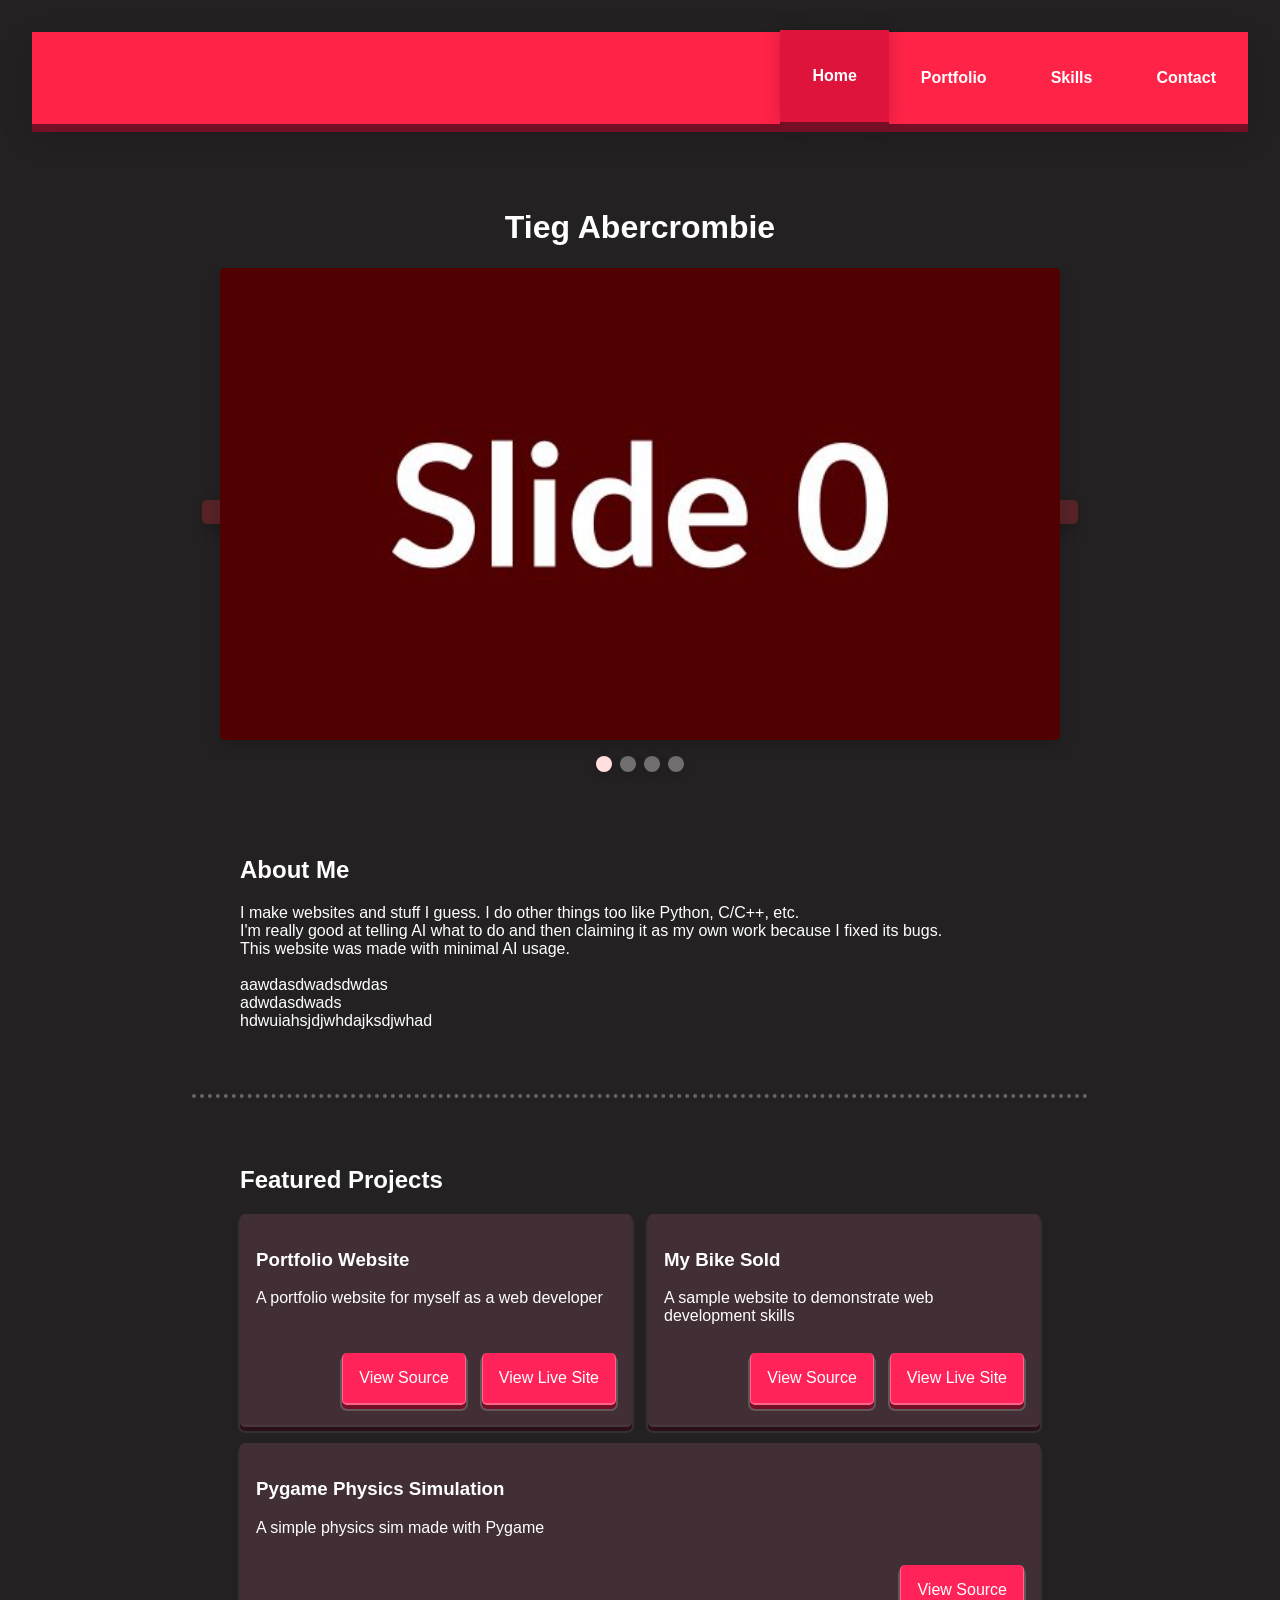
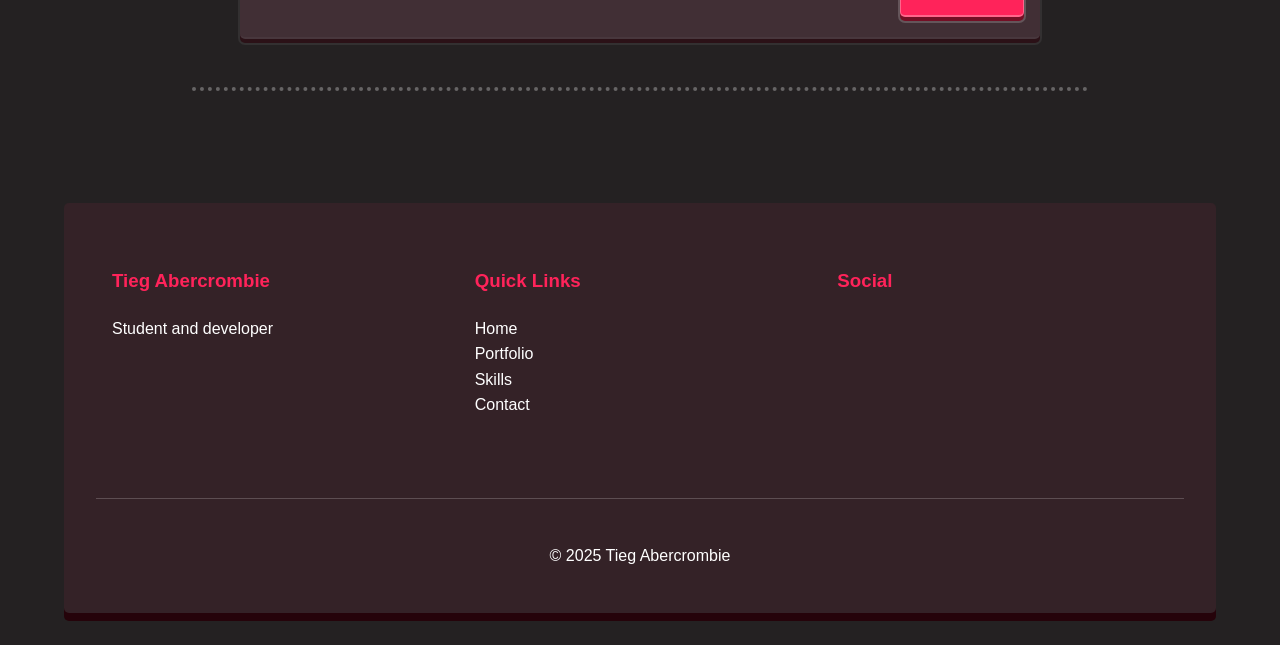
==== commit 3127306d: "Add Lua & OpenGL SVGs; update C++ icon and pages Add new asset icons for Lua and OpenGL, replace/sim" ====
--- a/index.html
+++ b/index.html
@@ -48,7 +48,15 @@
                 <button id="nextBtn"><i class="fa-solid fa-angle-right"></i></button>
             </div> -->
             <h2>About Me</h2>
-            <p>I make websites and stuff I guess. I do other things too like Python, C/C++, Java, etc.</p>
+            <p>
+                I make websites and stuff I guess. I do other things too like Python, C/C++, etc.<br>
+                I'm really good at telling AI what to do and then claiming it as my own work because I fixed its bugs.<br>
+                This website was made with minimal AI usage.<br>
+                <br>
+                aawdasdwadsdwdas<br>
+                adwdasdwads<br>
+                hdwuiahsjdjwhdajksdjwhad<br>
+            </p>
         </section>
         <section>
             <h2>Featured Projects</h2>
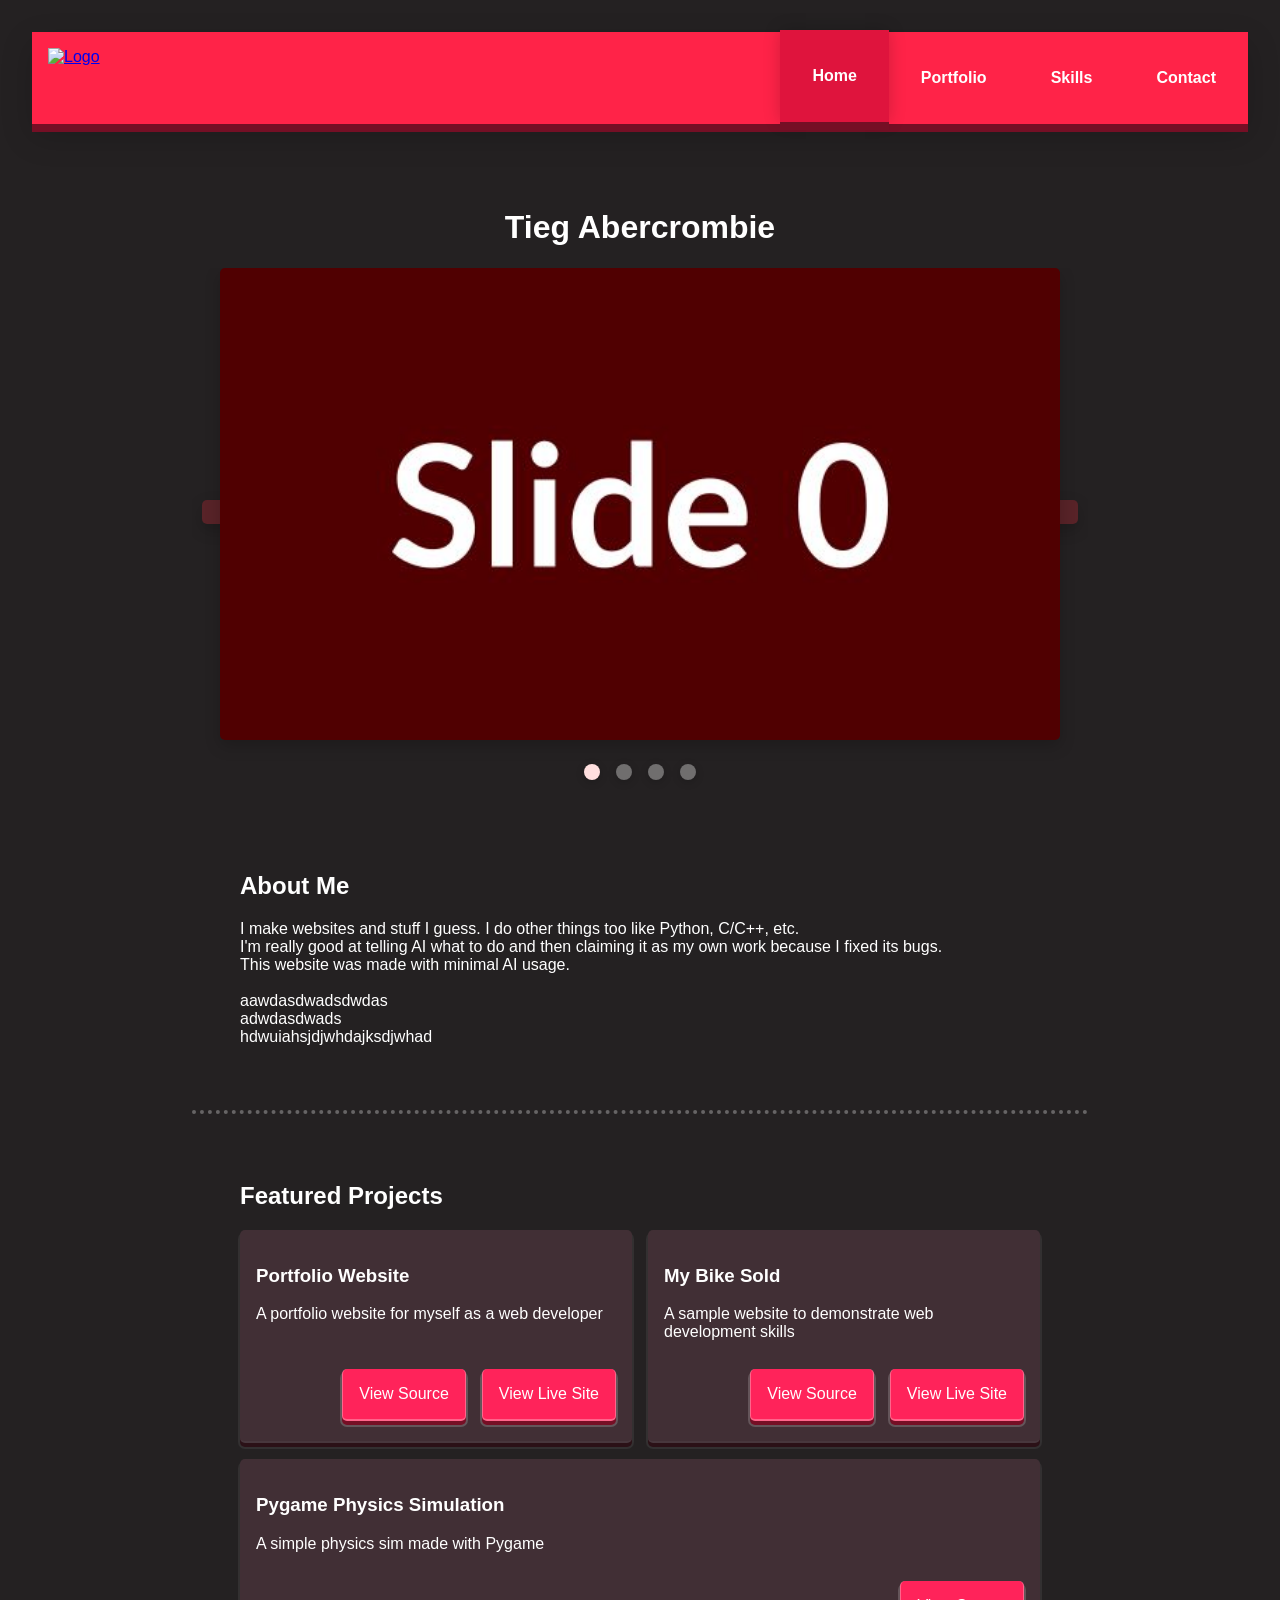
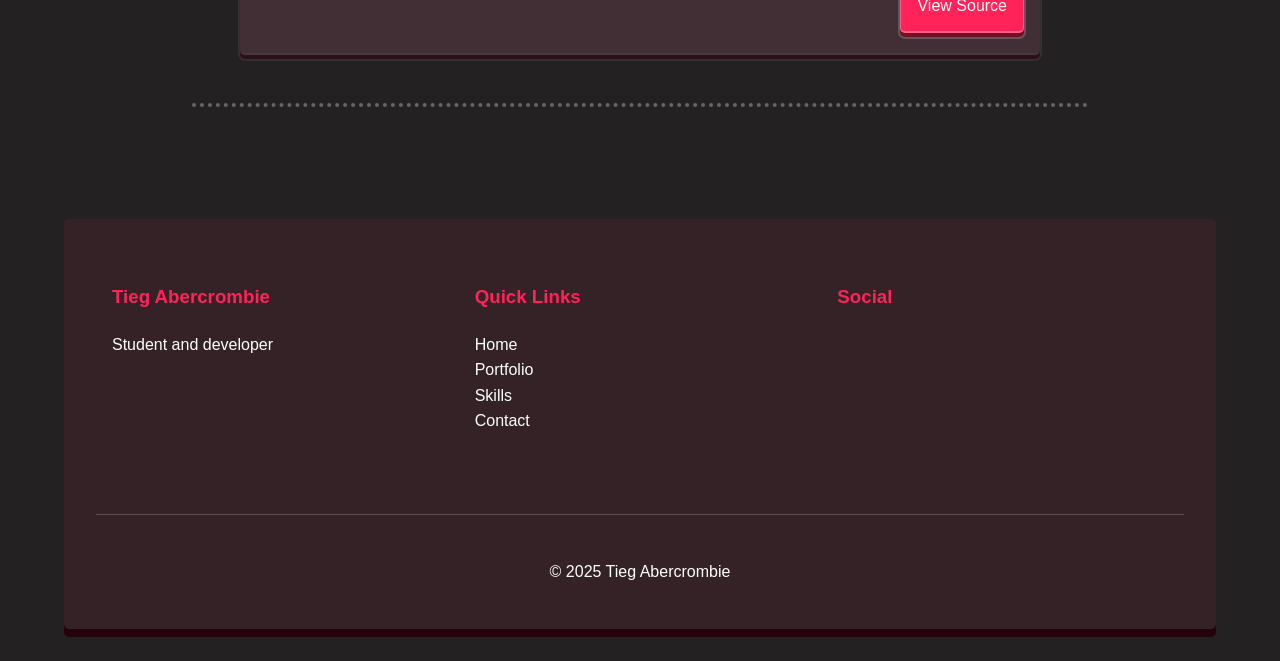
==== commit c0bfa924: "Refactor carousel and rename stylesheet Rename styles.css → style.css and update references; move to" ====
--- a/index.html
+++ b/index.html
@@ -4,14 +4,24 @@
     <meta charset="UTF-8">
     <meta name="viewport" content="width=device-width, initial-scale=1.0">
     <title>Home | Tieg Abercrombie</title>
-    <link rel="stylesheet" href="./styles.css">
+    <link rel="stylesheet" href="/style.css">
     <link rel="shortcut icon" href="https://placehold.co/400/202050/ff2020/png?text=icon" type="image/x-icon">
     <script src="https://kit.fontawesome.com/b3dae35265.js" crossorigin="anonymous"></script>
+    <noscript>
+        <style>
+            main {
+                opacity: 1 !important;
+            }
+            .carousel-container {
+                display: none !important;
+            }
+        </style>
+    </noscript>
 </head>
 <body>
     <header>
         <a href="index.html">
-            <img src="https://placehold.co/400/202050/ff2020/png?text=icon" alt="">
+            <img src="https://placehold.co/400/202050/ff2020/png?text=icon" alt="Logo">
         </a>
         <nav>
             <a href="/index.html" class="active-page">Home</a>
@@ -24,21 +34,21 @@
         <h1>Tieg Abercrombie</h1>
         <div class="flex-col carousel-container">
                 <div class="flex-row">
-                    <button class="arrow arrow-left" onclick="navigateCarousel('prev')">
+                    <div class="arrow arrow-left" onclick="navigateCarousel('prev')">
                         <i class="fa-solid fa-angle-left"></i>
-                    </button>
+                    </div>
                     <div class="carousel-img" id="carousel-hero">
                         <div id="carousel-crossfade"></div>
                     </div>
-                    <button class="arrow arrow-right" onclick="navigateCarousel('next')">
+                    <div class="arrow arrow-right" onclick="navigateCarousel('next')">
                         <i class="fa-solid fa-angle-right"></i>
-                    </button>
+                    </div>
                 </div>
                 <div class="carousel-bubbles">
-                    <div class="carousel-bubble carousel-bubble-active" onclick="navigateCarousel(0)"></div>
-                    <div class="carousel-bubble" onclick="navigateCarousel(1)"></div>
-                    <div class="carousel-bubble" onclick="navigateCarousel(2)"></div>
-                    <div class="carousel-bubble" onclick="navigateCarousel(3)"></div>
+                    <div class="carousel-bubble carousel-bubble-active" onclick="navigateCarousel(0)"><div></div></div>
+                    <div class="carousel-bubble" onclick="navigateCarousel(1)"><div></div></div>
+                    <div class="carousel-bubble" onclick="navigateCarousel(2)"><div></div></div>
+                    <div class="carousel-bubble" onclick="navigateCarousel(3)"><div></div></div>
                 </div>
         </div>
         <section>
@@ -121,16 +131,6 @@
         <p>&copy; 2025 Tieg Abercrombie</p>
     </div>
 </footer>
-<noscript>
-    <style>
-        main {
-            opacity: 1 !important;
-        }
-        .carousel-container {
-            display: none !important;
-        }
-    </style>
-</noscript>
 <script>
     let main = document.querySelector("main");
     main.style.setProperty("opacity", "0");
@@ -152,6 +152,6 @@
         document.getElementById("image").src = images[index];
     }
 </script> -->
-<script src="./js/carousel.js"></script>
+<script src="/js/carousel.js"></script>
 </body>
 </html>
--- a/style.css
+++ b/style.css
@@ -0,0 +1,631 @@
+:root {
+    --primary-color: #ff2348;
+    --secondary-color: #582328;
+    --background-color: #242122;
+    --text-color: #ffffff;
+}
+
+html, body {
+    margin: 0;
+    padding: 0;
+}
+
+* {
+    box-sizing: border-box;
+}
+
+body {
+    font-family:'Segoe UI', Tahoma, Geneva, Verdana, sans-serif;
+    /* text-transform: lowercase; */
+    background-color: #242122;
+    display: flex;
+    flex-direction: column;
+    align-items: center;
+    /* justify-content: center; */
+    width: 100vw;
+    min-height: 100vh;
+    color: var(--text-color);
+}
+
+header {
+    display: flex;
+    flex-direction: row;
+    align-items: center;
+    justify-content: space-between;
+    /* padding: 1rem; */
+    background-color: var(--primary-color);
+    color: var(--text-color);
+    box-shadow: 0px 8px 0px #750f25, 0px 12px 32px 0px #0000002f;
+    width: calc(100% - 4rem);
+    margin: 2rem auto;
+    height: 92px;
+}
+
+header a, header img {
+    height: 100%;
+    padding: 0.5rem;
+}
+
+header nav {
+    display: flex;
+    flex-direction: row;
+    align-items: center;
+    gap: 0;
+}
+
+header nav a {
+    background-color: var(--primary-color);
+    display: inline-flex;
+    text-decoration: none;
+    color: #ffffff;
+    font-weight: bold;
+    padding: 0 2em;
+    transition: all 0.3s ease-in-out;
+    transform: translateY(0px);
+    height: 92px;
+    text-align: center;
+    box-shadow: 0px 0px 0px #750f25, 0px 0px 0px #0000002f;
+    align-items: center;
+    justify-content: center;
+}
+
+header nav a:hover {
+    box-shadow: 0px 8px 0px #750f25, 0px 0px 16px #0000002f !important;
+    /* color: #ffdde5; */
+    background-color: #cd1238 !important;
+    transform: translateY(-4px) !important;
+    z-index: 2;
+}
+
+header nav a:active {
+    box-shadow: 0px 8px 0px #750f25, 0px 0px 16px #0000002f !important;
+    /* color: #ffdde5; */
+    background-color: #c00b2f !important;
+    transform: translateY(-2px) !important;
+    transition: all 0.1s ease-in-out !important;
+    z-index: 1;
+}
+
+header nav a.active-page {
+    box-shadow: 0px 8px 0px #750f25, 0px 0px 16px #0000002f;
+    /* color: #ffdde5; */
+    background-color: #df143d;
+    transform: translateY(-2px);
+    z-index: 1;
+}
+
+main {
+    /* opacity: 0; */
+    transition: opacity 0.5s ease-in-out;
+    display: flex;
+    flex-direction: column;
+    align-items: center;
+    justify-content: flex-start;
+    padding: 2rem;
+    width: 60em;
+    height: fit-content;
+    padding-bottom: 5rem;
+}
+
+section {
+    padding: 3rem;
+    width: 100%;
+    border-bottom: 4px dotted rgba(255, 255, 255, 0.301);
+}
+
+.btn {
+    display: inline-block;
+    background-color: #ff235a;
+    color: #ffffff;
+    box-shadow: 0px 4px 0px #750f25, 0px 4px 0px 2px #ffffff2f;
+    border-left: 1px solid #ffffff4d;
+    border-right: 1px solid #ffffff4d;
+    border-bottom: 2px solid #ffffff4d;
+    text-decoration: none;
+    padding: 1em;
+    border-radius: 5px;
+    transform: translateY(-4px);
+    transition: all 0.2s ease-in-out;
+}
+
+.btn i {
+    color: #ffffff;
+}
+
+.btn:hover {
+    background-color: #cd1238;
+    box-shadow: 0px 6px 0px #750f25, 0px 6px 0px 2px #ffffff2f;
+    transform: translateY(-6px);
+}
+
+.btn:active {
+    background-color: #b31031;
+    box-shadow: 0px 0px 0px #750f25, 0px 0px 0px 2px #ffffff2f;
+    transform: translateY(0px);
+    transition: all 0.05s ease-in-out;
+}
+/*
+footer {
+    display: flex;
+    flex-direction: column;
+    align-items: center;
+    justify-content: space-around;
+    padding: 1rem;
+    background-color: #342227;
+    color: #ffffff;
+    border-bottom: 8px solid #25030a;
+    width: calc(100% - 32rem);
+    margin: 2rem auto;
+    height: 100px;
+}
+
+footer p {
+    padding: 0;
+    margin: 0;
+}
+
+footer .footer-links {
+    display: flex;
+    flex-direction: row;
+    align-items: center;
+    justify-content: space-around;
+    width: 100%;
+    margin-top: 1em;
+}
+
+footer .footer-links a {
+    text-align: center;
+    flex: 1;
+    text-decoration: none;
+    color: #ffffff;
+    font-weight: bold;
+    border-right: 2px solid rgba(255, 255, 255, 0.301);
+    transition: all 0.3s ease-in-out;
+}
+
+footer .footer-links a:last-child {
+    border: none;
+}
+
+footer .footer-links a:hover {
+    color: #ff4f78;
+}*/
+
+.slideshow {
+    display: flex;
+    flex-direction: row;
+    align-items: center;
+    justify-content: center;
+    gap: 2em;
+    margin: 2em auto;
+}
+
+.card-container {
+    display: flex;
+    flex-direction: row;
+    flex-wrap: wrap;
+    align-content: flex-start;
+    gap: 1em;
+}
+
+.project-card {
+    display: flex;
+    flex-direction: column;
+    align-items: flex-start;
+    background-color: #412f35;
+    box-shadow: 0px 4px 0px #2b1117, 0px 4px 0px 2px #ffffff11;
+    padding: 1em;
+    border-radius: 5px;
+    border-bottom: 2px solid #ffffff0a;
+    transition: all 0.3s ease-in-out;
+    flex: 1;
+    min-width: 300px;
+    /* margin-bottom: 1em; */
+}
+
+.project-card .card-content {
+    flex-grow: 1;
+}
+
+.project-card .card-button-container {
+    display: flex;
+    flex-direction: row;
+    flex-wrap: wrap;
+    align-items: center;
+    justify-content: flex-end;
+    align-self: flex-end;
+    margin-top: 1em;
+    gap: 1em;
+}
+
+.project-card:hover {
+    transform: translateY(-4px);
+    box-shadow: 0px 8px 0px #2b1117, 0px 8px 0px 2px #ffffff11;
+}
+
+.contact-links {
+    width: 100%;
+    display: flex;
+    flex-direction: row;
+    flex-wrap: wrap;
+    gap: 1em; /* Add some space between the buttons */
+}
+
+.contact-links a {
+    display: flex; /* Use flexbox for internal alignment */
+    flex-direction: column; /* Stack icon and text vertically */
+    align-items: center; /* Center items horizontally */
+    justify-content: center; /* Center items vertically */
+    text-decoration: none;
+    color: #ffffff;
+    /* background-color: #ff235a; */
+    /* box-shadow: 0px 6px 0px #6c0816; */
+    text-align: center;
+    padding: 1.5em; /* Increase padding to make it more square */
+    border-radius: 5px;
+    width: calc((100% / 5) - 0.8em);
+    transition: all 0.2s ease-in-out;
+}
+
+.contact-links a i {
+    font-size: 2em;
+    text-shadow: 0px 3px 0px #96001e5a;
+    color: #ffffff;
+    margin-bottom: 0.5em;
+}
+
+.contact-links a img {
+    height: 2em;
+    filter: drop-shadow(0px 3px 0px #96001e5a);
+    margin-bottom: 0.5em;
+}
+
+.contact-links a span { /* Style for the text below the icon */
+    margin-top: 0.5em; /* Space between icon and text */
+}
+
+.disabled {
+    opacity: 0.5;
+    pointer-events: none;
+}
+
+i {
+    color: #ff235a;
+}
+
+.img-icon {
+    width: auto;
+    height: 1em;
+    vertical-align: middle;
+}
+
+
+.flex-row {
+    display: flex;
+    flex-direction: row;
+    align-items: center;
+    justify-content: center;
+}
+
+.flex-col {
+    display: flex;
+    flex-direction: column;
+    align-items: center;
+    justify-content: center;
+}
+
+
+
+/* Carousel */
+
+.carousel-container {
+    height: fit-content;
+    width: 100%;
+    overflow: hidden;
+    position: relative;
+}
+
+.carousel-container > div {
+    height: fit-content;
+    width: 100%;
+}
+
+.carousel-img {
+    position: relative;
+    width: 100%;
+    /* height: 30em; */
+    aspect-ratio: 16 / 9;
+    background-image: url("/assets/images/slide_0.jpg");
+    background-position: center;
+    background-size: cover;
+    background-repeat: no-repeat;
+    display: flex;
+    align-items: center;
+    justify-content: center;
+    transition: background-image 0.2s ease;
+    /* overflow: hidden; */
+    /* border-radius: 5px; */
+    box-shadow: 0px 6px 16px #0000002f;
+    margin-bottom: 1em;
+    z-index: 2;
+    border-radius: 5px;
+}
+
+#carousel-crossfade {
+    /* Position the crossfade element on top of the hero */
+    position: absolute;
+    top: 0;
+    left: 0;
+    width: 100%;
+    height: 100%;
+    background-size: cover;
+    background-position: center;
+    /* This is the key line for the fade transition */
+    transition: opacity 1s ease-in-out;
+    opacity: 0;
+    pointer-events: none;
+    z-index: 1;
+    border-radius: 5px;
+}
+
+.arrow {
+    color: rgb(253,248,237);
+    background: none;
+    background-color: #582328;
+    border: none;
+    border-radius: 5px;
+    font-size: 3em;
+    padding: 0.25em;
+    /* margin-left: 1em; */
+    /* margin-right: 1em; */
+    cursor: pointer;
+    transition: all 0.2s ease;
+    z-index: 1;
+    line-height: 100%;
+    box-shadow: 0px 6px 16px #0000002f;
+}
+
+.arrow i {
+    color: inherit;
+}
+
+.arrow:hover {
+    color: #ffffff;
+}
+
+.arrow-left {
+    border-top-right-radius: 0;
+    border-bottom-right-radius: 0;
+    padding-right: 16px;
+    translate: 10px 0;
+}
+
+.arrow-right {
+    border-top-left-radius: 0;
+    border-bottom-left-radius: 0;
+    padding-left: 16px;
+    translate: -10px 0;
+}
+
+.arrow-left:hover {
+    translate: 6px 0;
+    /* padding-right: calc(0.25em + 2px); */
+}
+
+.arrow-right:hover {
+    translate: -6px 0;
+    /* padding-left: calc(0.25em + 4px); */
+}
+
+.arrow-left:active {
+    translate: 0px 0;
+}
+
+.arrow-right:active {
+    translate: 0px 0;
+}
+
+.carousel-bubbles {
+    display: flex;
+    flex-direction: row;
+    align-items: center;
+    justify-content: center;
+    margin-bottom: 1em;
+    /* gap: 0.5em; */
+    z-index: 1;
+}
+
+.carousel-bubble {
+    width: 1em;
+    height: 1em;
+    margin: 0;
+    padding: 1em 1em;
+    cursor: pointer;
+    display: flex;
+    align-items: center;
+    justify-content: center;
+}
+
+.carousel-bubble div {
+    background-color: #e7e7e763;
+    min-width: 1em;
+    min-height: 1em;
+    width: 1em;
+    height: 1em;
+    margin: 0;
+    padding: 0;
+    border-radius: 100%;
+    box-shadow: 0px 2px 8px #0000002f;
+    transition: all 0.2s ease;
+}
+
+.carousel-bubble:hover div {
+    translate: 0 -2px;
+}
+
+.carousel-bubble-active div {
+    background-color: #ffdfdf;
+}
+
+
+
+
+
+
+
+
+
+
+footer {
+    background-color: #342227;
+    color: #ffffff;
+    padding: 2rem;
+    margin: 2rem auto; /* Centers the footer with space above and below */
+    width: calc(100% - 8rem); /* Matches the width of your header */
+    max-width: 1200px; /* Good practice for very large screens */
+    border-radius: 5px;
+    box-shadow: 0px 8px 0px #25030a; /* Consistent with your header's border */
+}
+
+.footer-container {
+    display: flex;
+    flex-wrap: wrap;
+    justify-content: space-between;
+    padding-bottom: 2rem;
+}
+
+.footer-section {
+    flex: 1;
+    min-width: 220px; /* Adjusted for better wrapping in a smaller container */
+    margin: 1rem;
+}
+
+.footer-section h3 {
+    color: #ff235a;
+    margin-bottom: 1.5rem;
+}
+
+.footer-section p, .footer-section ul {
+    line-height: 1.6;
+}
+
+.footer-section.links ul {
+    list-style: none;
+    padding: 0;
+}
+
+.footer-section.links ul li a {
+    text-decoration: none;
+    color: #ffffff;
+    transition: color 0.3s ease-in-out;
+}
+
+.footer-section.links ul li a:hover {
+    color: #ff4f78;
+}
+
+.social-links a {
+    display: inline-block;
+    color: #ffffff;
+    font-size: 1.5rem;
+    margin-right: 1.5rem;
+    transition: color 0.3s ease-in-out, transform 0.3s ease-in-out;
+}
+
+.social-links a:last-child {
+    margin-right: 0;
+}
+
+.social-links a:hover {
+    color: #ff4f78;
+    transform: translateY(-2px);
+}
+
+.footer-bottom {
+    text-align: center;
+    padding-top: 2rem;
+    margin-top: 1rem;
+    border-top: 1px solid rgba(255, 255, 255, 0.2);
+}
+
+
+
+
+
+
+
+.btn-alt {
+    display: inline-block;
+    padding: 12px 24px;
+    background-color: #333;
+    color: #fff;
+    text-decoration: none;
+    border-radius: 5px;
+    transition: background-color 0.3s;
+}
+.btn-alt:hover {
+    background-color: #555;
+}
+
+
+
+
+
+
+
+
+
+
+
+/* Mobile */
+@media screen and (max-width: 768px) {
+    header {
+        flex-direction: column;
+        height: fit-content;
+    }
+
+    header nav {
+        flex-direction: column;
+        width: 100%;
+    }
+
+    header nav a {
+        width: 100%;
+    }
+
+    header img {
+        height: 100px;
+    }
+
+    .card-container {
+        flex-direction: column;
+        align-items: center;
+    }
+
+    .project-card {
+        width: 100%;
+        min-width: 100px;
+    }
+
+    .project-card .card-button-container {
+        flex-direction: column;
+        align-items: center;
+        width: 100%;
+    }
+
+    .project-card .card-button-container .btn {
+        width: 100%;
+    }
+
+    main {
+        width: 100%;
+    }
+
+    .arrow {
+        display: none;
+    }
+
+    .contact-links a {
+        width: 100%;
+    }
+}
